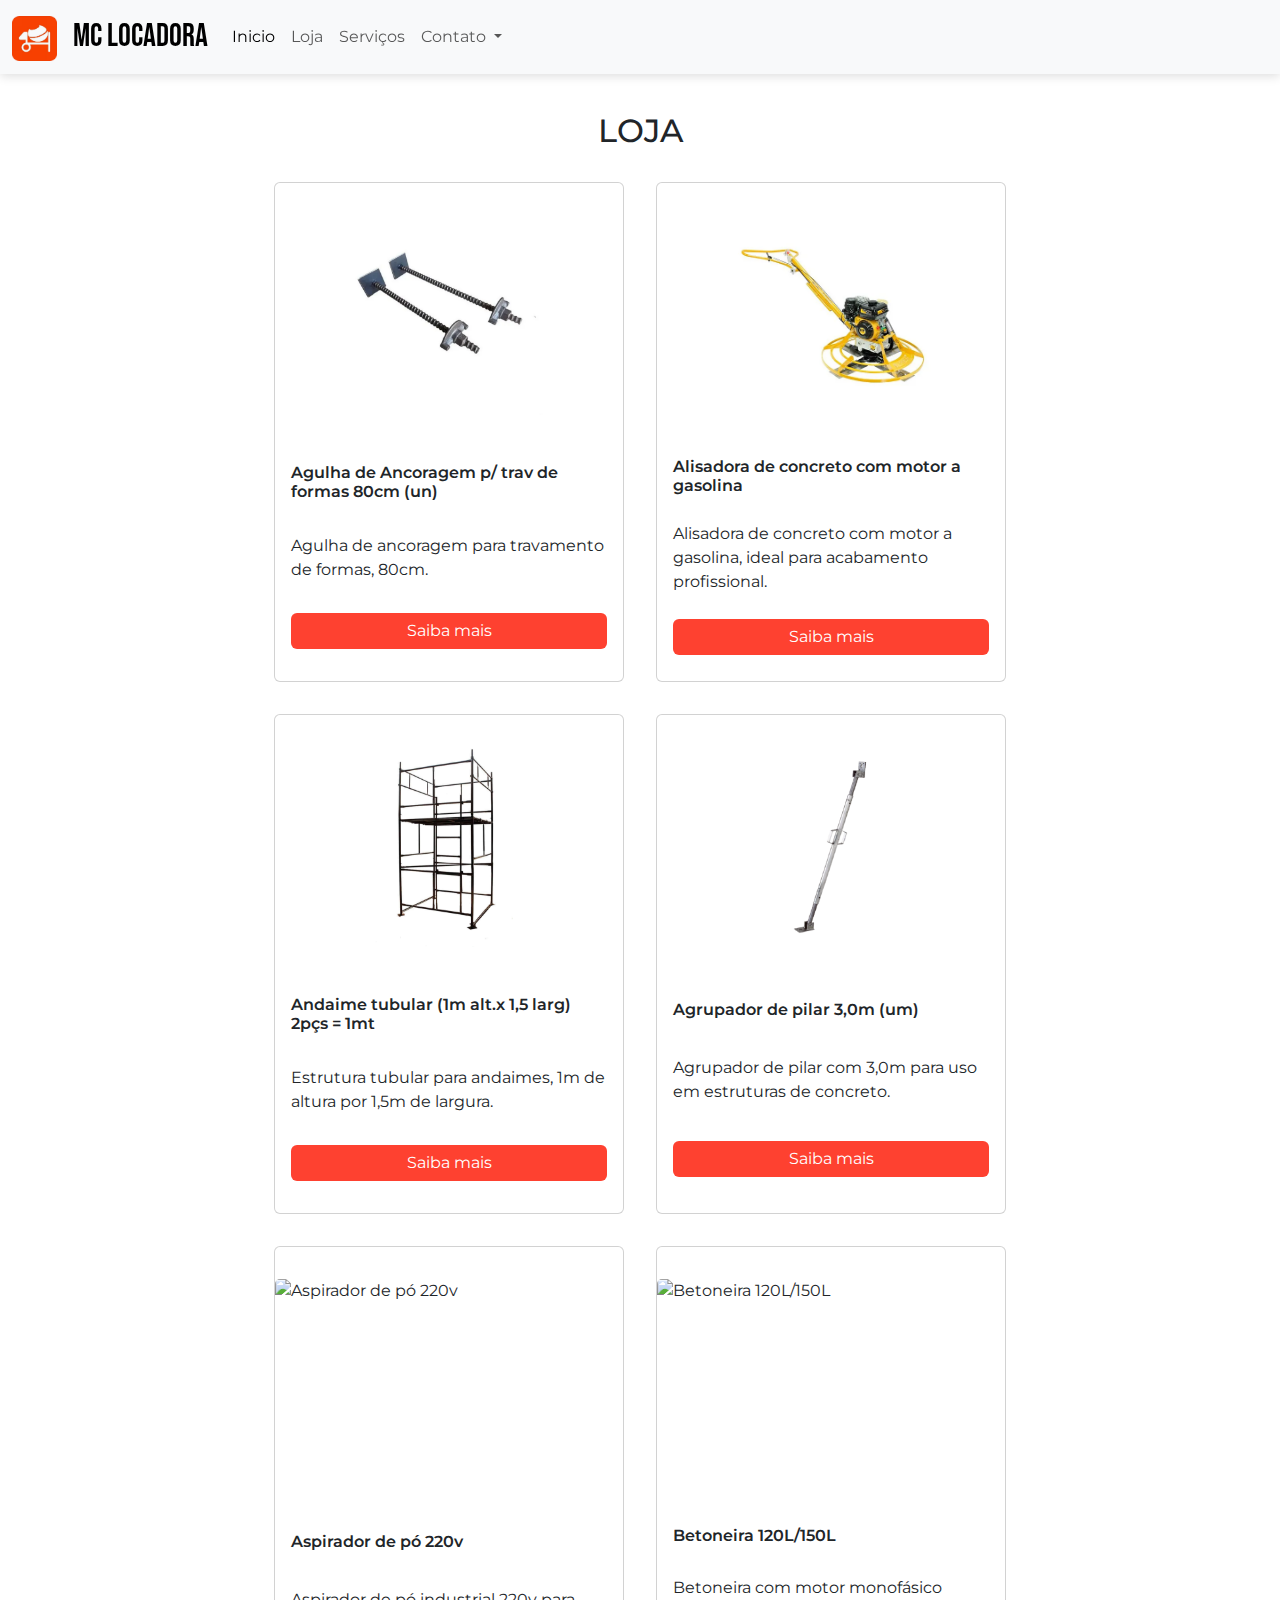
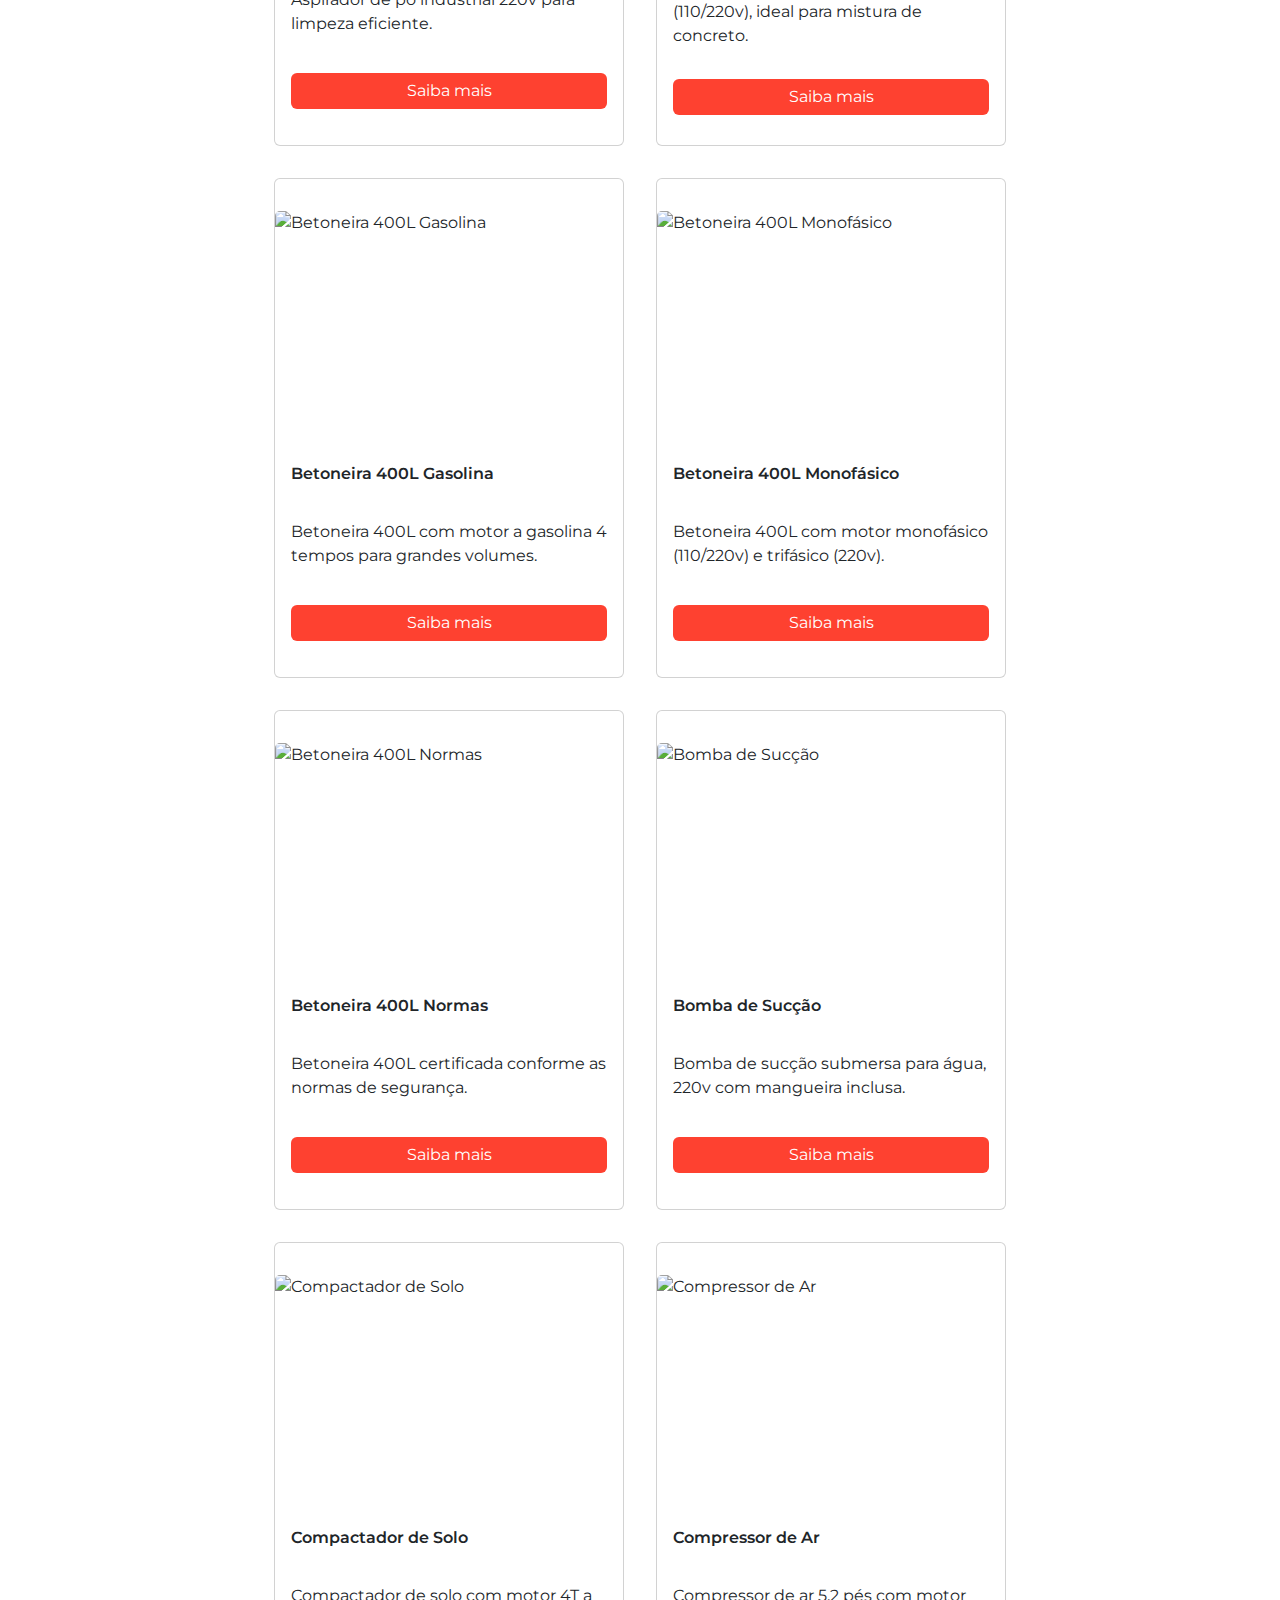
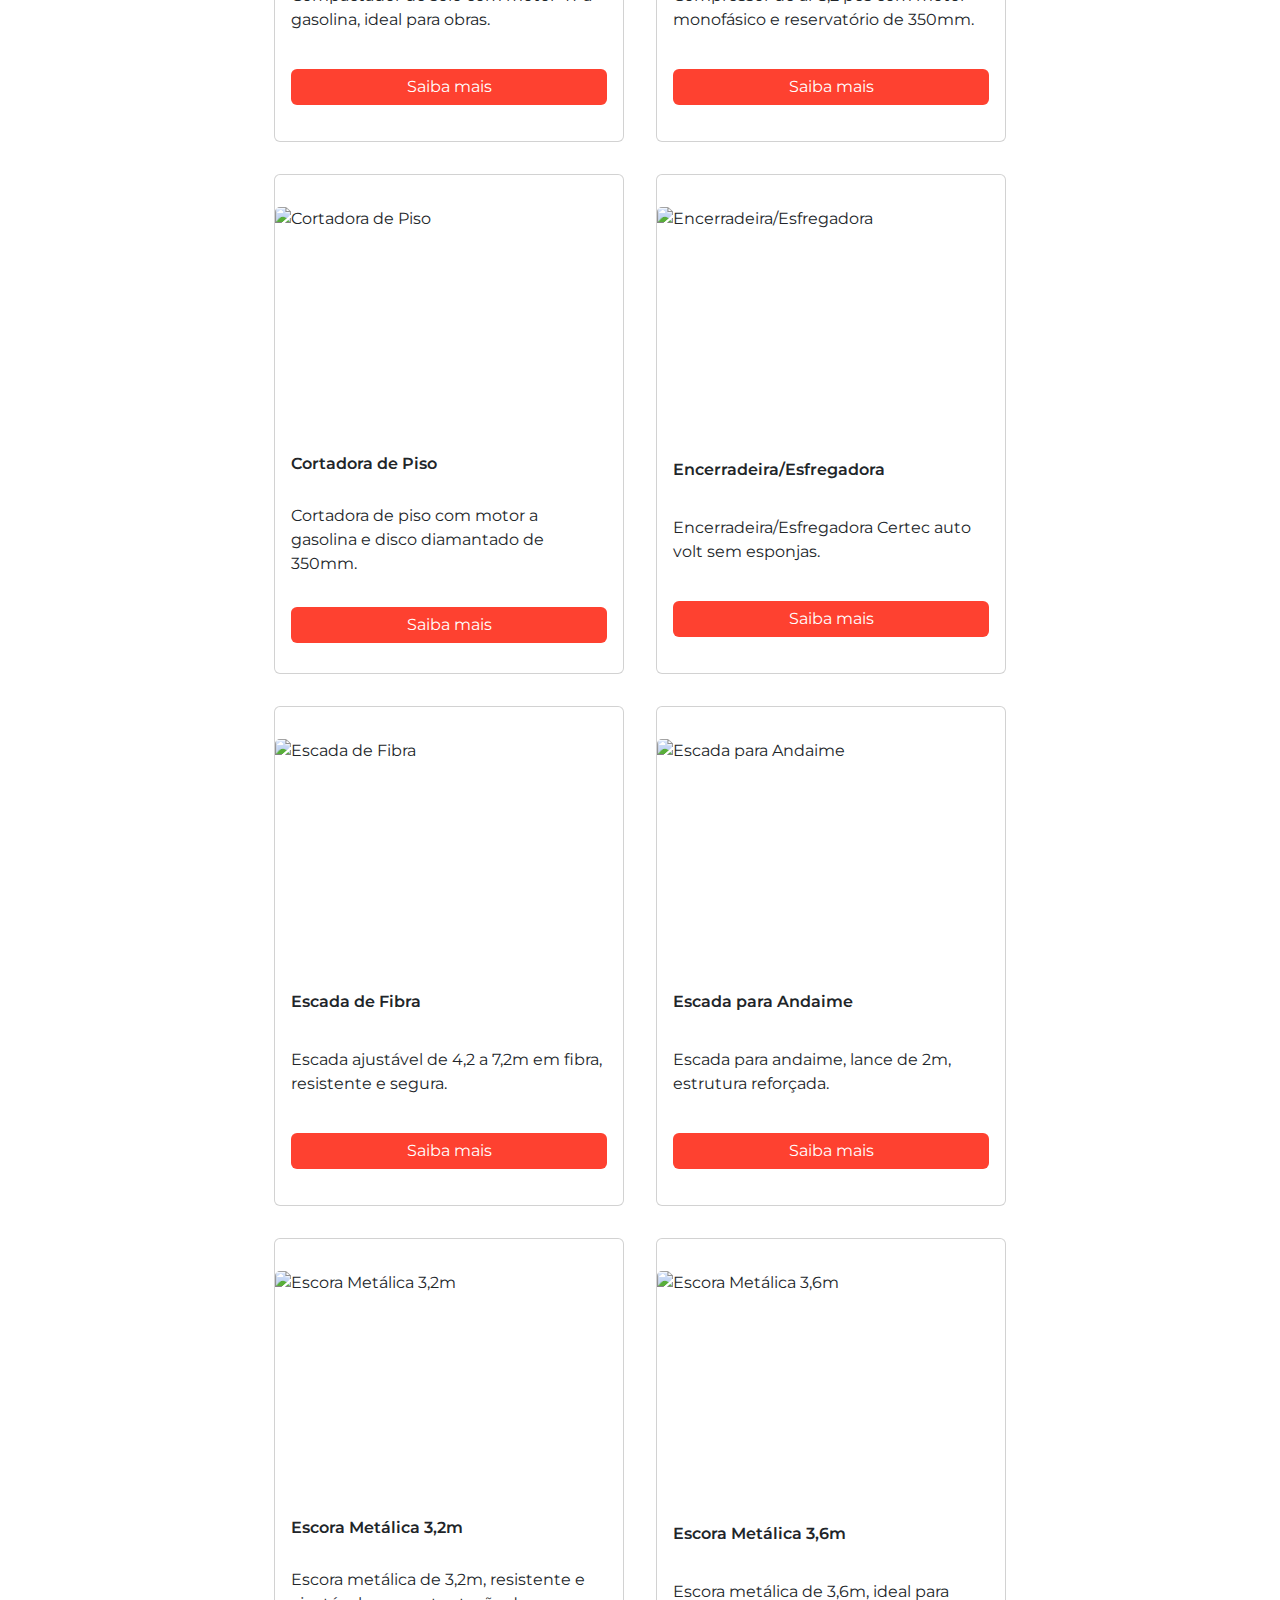
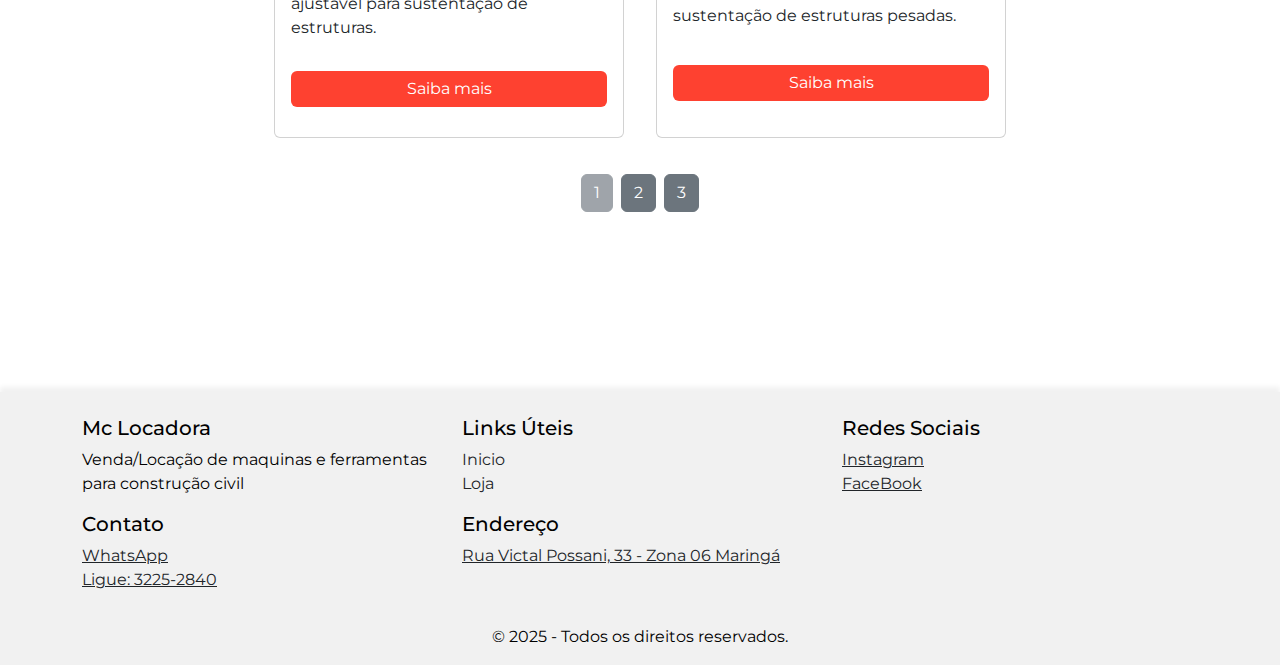
==== loja.html @ 2e3301b7 "update: minimização do css e js restaurado, seo implementado na loja.html e redimencionamento dos ca" ====
<!DOCTYPE html>
<html lang="pt-br">

<head>
    <meta charset="UTF-8">
    <meta name="viewport" content="width=device-width, initial-scale=1.0">
    
    <!-- SEO -->
    <meta name="description"
        content="McLocadora - Venda e locação de máquinas e ferramentas para construção civil. Alugue equipamentos com segurança e qualidade.">
    <meta name="keywords"
        content="locação de máquinas, aluguel de ferramentas, equipamentos para construção, McLocadora, venda de máquinas">
    <meta name="author" content="Henrique Ferreira Polizer https://github.com/rickkruiv">
    <meta name="robots" content="index, follow">

    <meta property="og:title" content="McLocadora - Aluguel e Venda de Máquinas para Construção">
    <meta property="og:description"
        content="Alugue e compre equipamentos para construção civil com a McLocadora. Qualidade e segurança para sua obra!">
    <meta property="og:image" content="assets/logo3.png">
    <meta property="og:url" content="https://rickkruiv.github.io/McLocadora/">
    <meta property="og:type" content="business">

    <link href="https://cdn.jsdelivr.net/npm/bootstrap@5.3.3/dist/css/bootstrap.min.css" rel="stylesheet"
        integrity="sha384-QWTKZyjpPEjISv5WaRU9OFeRpok6YctnYmDr5pNlyT2bRjXh0JMhjY6hW+ALEwIH" crossorigin="anonymous">

    <link rel="shortcut icon" href="assets/logo3.png" type="image/x-icon">
    <link rel="stylesheet" href="css/loja.css">
    <link rel="stylesheet" href="css/style.css">
    <title>Mc Locadora - Loja</title>

    <script src="js/loja.js" defer></script>
    <script src="js\script.js" defer></script>

    <script type="application/ld+json">
        {
          "@context": "https://schema.org",
          "@type": "LocalBusiness",
          "name": "McLocadora",
          "address": {
            "@type": "PostalAddress",
            "streetAddress": "Rua Victal Possani, 33",
            "addressLocality": "Maringa",
            "addressRegion": "PR",
            "postalCode": "87015-495",
            "addressCountry": "BR"
          },
          "telephone": "+55 44 99768-7380",
          "url": "https://rickkruiv.github.io/McLocadora/"
        }
        </script>
</head>

<body>

    <!-- Nav -->
    <nav class="navbar navbar-expand-lg bg-body-tertiary">
        <div class="container-fluid">
            <a class="navbar-brand" href="index.html"">
                <img src=" assets/logo3.png" alt="Mc Locadora Logo2" style="width: 45px; mix-blend-mode: multiply;">
                <span>Mc Locadora</span>
            </a>
            <button class="navbar-toggler" type="button" data-bs-toggle="collapse"
                data-bs-target="#navbarSupportedContent" aria-controls="navbarSupportedContent" aria-expanded="false"
                aria-label="Toggle navigation">
                <span class="navbar-toggler-icon"></span>
            </button>
            <div class="collapse navbar-collapse" id="navbarSupportedContent">
                <ul class="navbar-nav me-auto mb-2 mb-lg-0">
                    <li class="nav-item">
                        <a class="nav-link active" aria-current="page" href="index.html">Inicio</a>
                    </li>
                    <li class="nav-item">
                        <a class="nav-link" href="loja.html">Loja</a>
                    </li>
                    <li class="nav-item">
                        <a class="nav-link" href="loja.html">Serviços</a>
                    </li>
                    <li class="nav-item dropdown">
                        <a class="nav-link dropdown-toggle" href="#" role="button" data-bs-toggle="dropdown"
                            aria-expanded="false">
                            Contato
                        </a>
                        <ul class="dropdown-menu">
                            <li><a class="dropdown-item" href="https://www.instagram.com/mclocadoradeferramentas/"
                                    target="_blank">Instagram</a></li>
                            <li><a class="dropdown-item" href="https://www.facebook.com/mclocadoramaringa/?locale=pt_BR"
                                    target="_blank">FaceBook</a></li>
                            <li>
                                <hr class="dropdown-divider">
                            </li>
                            <li><a class="dropdown-item"
                                    href="https://wa.me/5544997687380?text=Olá,%20quero%20saber%20mais!"
                                    target="_blank">WhatsApp</a></li>
                        </ul>
                    </li>
                </ul>
            </div>
        </div>
    </nav>

    <!-- Descomentar caso queira adicionar promoções ao banner -->
    <!-- Carrousel 
    <div id="carouselExample" class="carousel slide" data-bs-ride="carousel">
        <div class="carousel-inner">
            <div class="carousel-item active">
                <img src="assets/Black & White Modern Minimalist Data Analyst LinkedIn Banner(1).png"
                    class="d-block w-100 img-lazy" alt="Bitoneira">
            </div>
            <div class="carousel-item">
                <img src="assets/Black & White Modern Minimalist Data Analyst LinkedIn Banner(2).png"
                    class="d-block w-100 img-lazy" alt="Ferramenta">
            </div>
        </div>
        <button class="carousel-control-prev" type="button" data-bs-target="#carouselExample" data-bs-slide="prev">
            <span class="carousel-control-prev-icon" aria-hidden="true"></span>
            <span class="visually-hidden">Anterior</span>
        </button>
        <button class="carousel-control-next" type="button" data-bs-target="#carouselExample" data-bs-slide="next">
            <span class="carousel-control-next-icon" aria-hidden="true"></span>
            <span class="visually-hidden">Próximo</span>
        </button>
    </div> -->

    <!-- Loja -->
    <div class="container">

        <div class="produtos container mt-4">
            <h2>Loja</h2>
            <div class="cards-products"></div>

            <div class="pagination-container">
                <nav aria-label="Page navigation">
                    <ul class="pagination justify-content-center" id="pagination"></ul>
                </nav>
            </div>
        </div>

    </div>

    <!-- Footer -->
    <footer class="pt-4 w-100"
        style="background-color: #f1f1f1 !important; box-shadow: 0px -5px 5px #f1f1f1; color: black;">
        <div class="container text-start">
            <div class="row">
                <div class="col-md-4">
                    <h5>Mc Locadora</h5>
                    <p">Venda/Locação de maquinas e ferramentas para construção civil</p>
                </div>
                <div class="col-md-4">
                    <h5>Links Úteis</h5>
                    <ul class="list-unstyled">
                        <li><a href="#sobre" class="text-dark text-decoration-none">Inicio</a></li>
                        <li><a href="#termos" class="text-dark text-decoration-none">Loja</a></li>
                    </ul>
                </div>
                <div class="col-md-4">
                    <h5>Redes Sociais</h5>
                    <a href="https://www.instagram.com/mclocadoradeferramentas/" target="_blank"
                        class="text-dark me-3"><i class="bi bi-instagram"></i> Instagram</a><br>
                    <a href="https://www.facebook.com/mclocadoramaringa/?locale=pt_BR" target="_blank"
                        class="text-dark me-3"><i class="bi bi-facebook"></i> FaceBook</a><br>
                </div>
                <div class="col-md-4">
                    <h5>Contato</h5>

                    <a href="https://wa.me/5544997687380?text=Olá,%20quero%20saber%20mais!" target="_blank"
                        class="text-dark me-3"><i class="bi bi-whatsapp"></i>WhatsApp</a><br>
                    <a href="tel:32252840" class="text-dark me-3" target="_blank">Ligue: 3225-2840</a>
                </div>
                <div class="col-md-4">
                    <h5>Endereço</h5>
                    <a href="https://maps.app.goo.gl/rWehAFY7yCqEkwCj6" class="text-dark me-3" target="_blank">Rua
                        Victal Possani, 33 -
                        Zona 06 Maringá</a>
                </div>
            </div>
            <hr class="mt-4 mb-2 border-dark">
            <div class="text-center pb-3">
                &copy; 2025 - Todos os direitos reservados.
            </div>
        </div>
    </footer>
    <!------------------------------------------------------------------------------------------------->

    <!-- Scripts -->
    <script src="https://cdn.jsdelivr.net/npm/bootstrap@5.3.3/dist/js/bootstrap.bundle.min.js"
        integrity="sha384-YvpcrYf0tY3lHB60NNkmXc5s9fDVZLESaAA55NDzOxhy9GkcIdslK1eN7N6jIeHz"
        crossorigin="anonymous"></script>

</body>

</html>
---- css/loja.css ----
.produtos {
    & .cards-products {
        display: flex;
        max-width: 1115px;
        align-items: center;
        justify-content: start;
        flex-wrap: wrap;
        gap: 2rem
    }

    & .card {
        cursor: pointer;
        width: 350px;
        height: 500px;
        padding-top: 2rem;

        & img {
            user-select: none;
            width: 100%;
            height: 200px;
            object-fit: contain
        }

        & .card-body {
            display: flex;
            flex-grow: 1;
            justify-content: space-evenly;
            flex-direction: column;

            & .card-title {
                font-weight: 600;
                font-size: 1rem;
                margin: 1rem 0
            }

            & p,
            h5 {
                text-align: start
            }

            & .btn {
                background-color: #fe4130;
                border: #fe4130;
                transition: .2s
            }

            & .btn:hover {
                filter: brightness(.9)
            }
        }
    }

    & .pagination-container {
        margin-top: 2rem
    }
}

@media (max-width:1400px) {
    .produtos {
        & .cards-products {
            justify-content: center !important
        }

        & .card {
            flex-grow: 1 1 !important
        }
    }
}

@media (max-width:600px) {
    .container {
        margin-top: 1rem !important
    }

    .produtos {
        & .cards-products {
            gap: 1rem
        }

        & .card {
            width: 300px;
            flex-grow: 1 !important
        }
    }
}
---- css/style.css ----
@import url(https://fonts.googleapis.com/css2?family=Bebas+Neue&family=Montserrat:ital,wght@0,100..900;1,100..900&display=swap);

* {
    box-sizing: border-box;
    margin: 0;
    padding: 0
}

body {
    font-family: "Montserrat", sans-serif
}

.navbar {
    width: 100%;
    position: fixed;
    top: 0;
    z-index: 2;
    box-shadow: 0px 2px 10px #dddddd;

    & .navbar-brand {
        display: flex;
        align-items: flex-end;
        gap: 1rem;

        & span {
            font-family: "Bebas Neue", sans-serif;
            font-size: 2rem
        }
    }
}

.carousel {
    margin-top: 4.5rem
}

.container {
    display: flex;
    align-items: center;
    justify-content: center;
    flex-direction: column;
    margin-top: 5.5rem;
    margin-bottom: 5rem;

    & h2 {
        text-transform: uppercase;
        font-size: 2rem;
        margin-bottom: 2rem
    }
}

footer .container {
    margin: 0 auto !important
}

@media (max-width:600px) {
    .container {
        margin: 1.5rem 0
    }
}
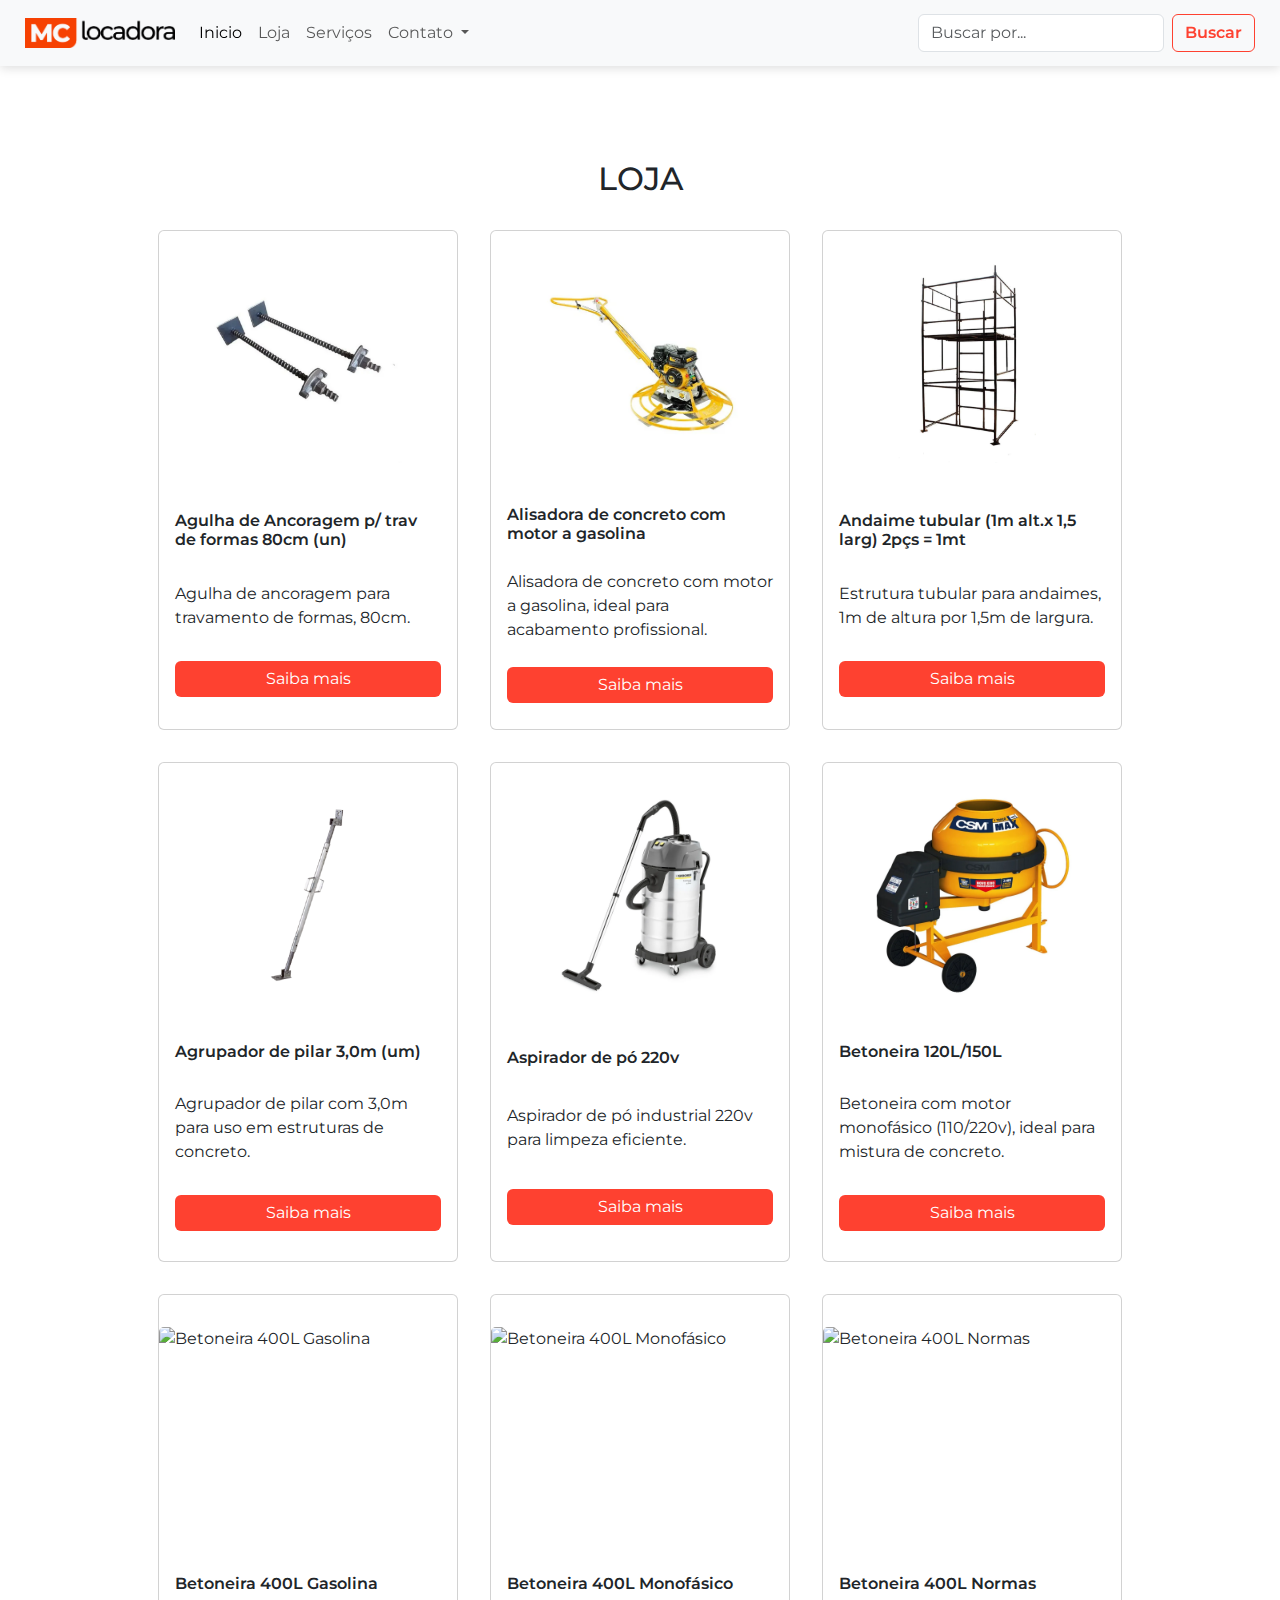
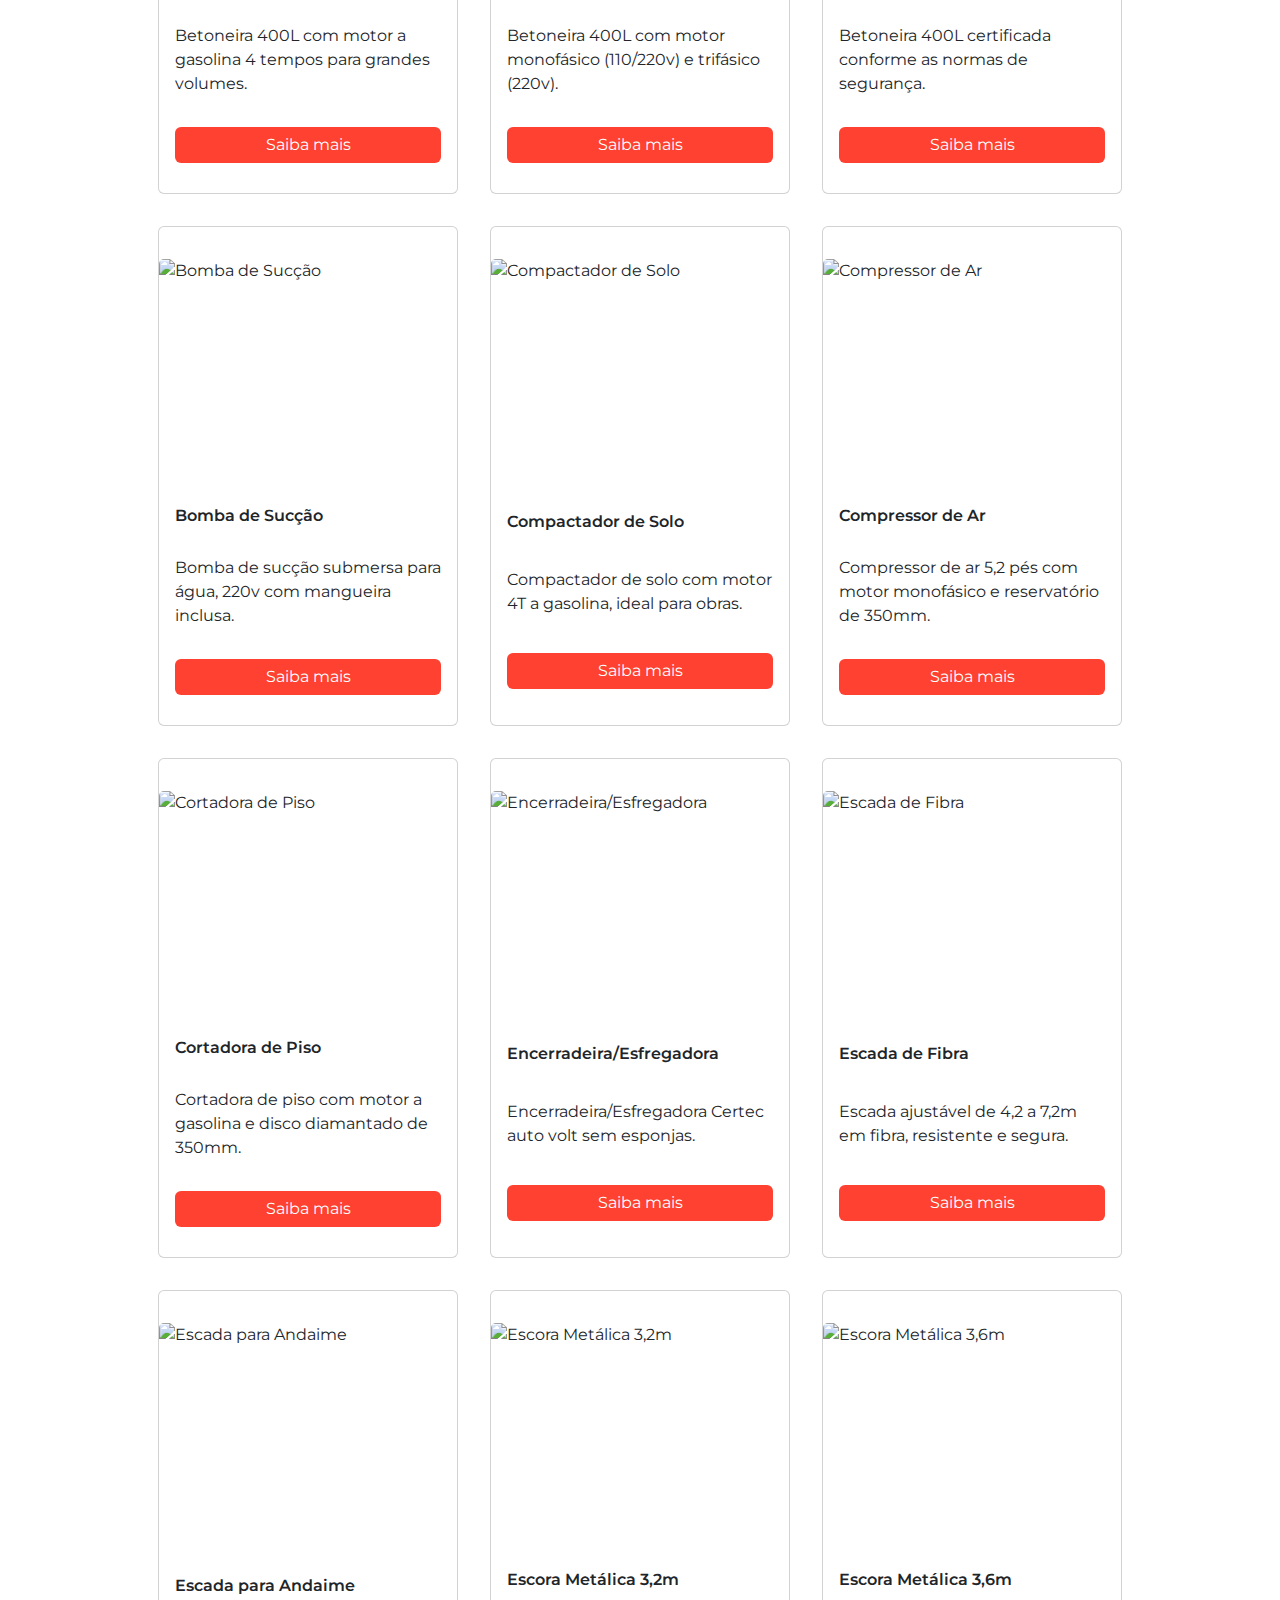
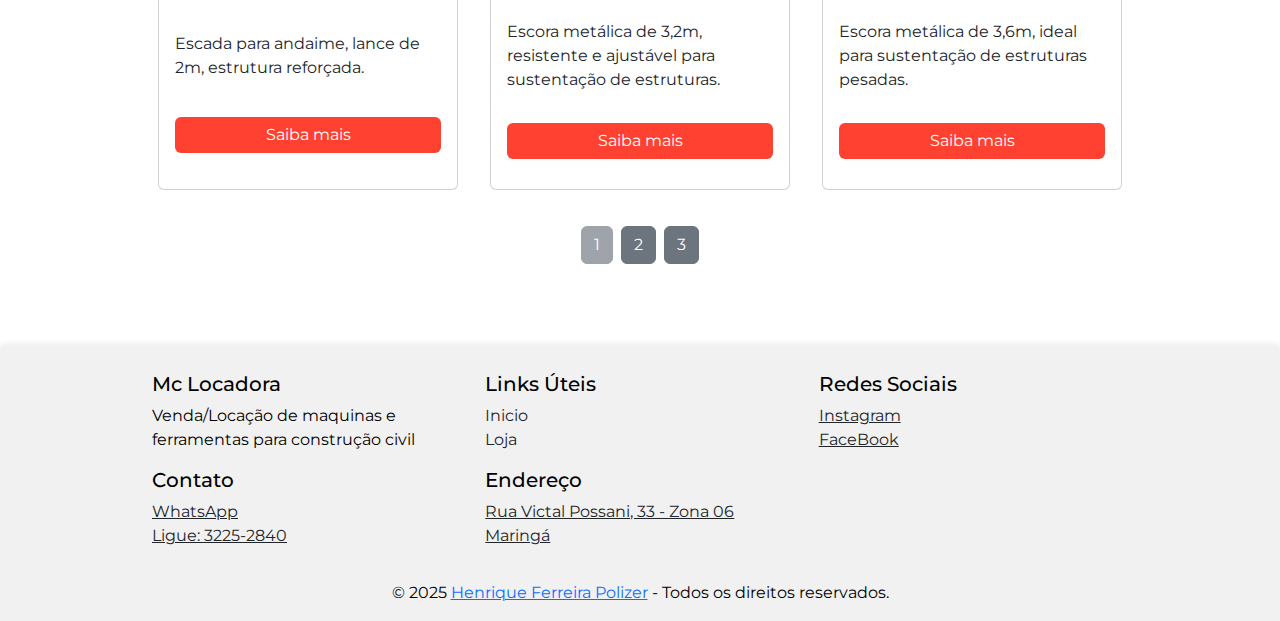
==== commit 88cbc2eb: "Update: index.html and loja.html. Feat: services.html and services.js" ====
--- a/loja.html
+++ b/loja.html
@@ -4,50 +4,50 @@
 <head>
     <meta charset="UTF-8">
     <meta name="viewport" content="width=device-width, initial-scale=1.0">
-    
+    <title>Mc Locadora - Loja</title>
+
     <!-- SEO -->
-    <meta name="description"
-        content="McLocadora - Venda e locação de máquinas e ferramentas para construção civil. Alugue equipamentos com segurança e qualidade.">
+    <meta name="description" content="McLocadora - Venda e locação de máquinas e ferramentas para construção civil.">
     <meta name="keywords"
-        content="locação de máquinas, aluguel de ferramentas, equipamentos para construção, McLocadora, venda de máquinas">
-    <meta name="author" content="Henrique Ferreira Polizer https://github.com/rickkruiv">
+        content="locação de máquinas, aluguel de ferramentas, equipamentos para construção, McLocadora">
+    <meta name="author" content="Henrique Ferreira Polizer">
     <meta name="robots" content="index, follow">
 
+    <!-- Open Graph -->
     <meta property="og:title" content="McLocadora - Aluguel e Venda de Máquinas para Construção">
-    <meta property="og:description"
-        content="Alugue e compre equipamentos para construção civil com a McLocadora. Qualidade e segurança para sua obra!">
+    <meta property="og:description" content="Alugue e compre equipamentos para construção civil com a McLocadora.">
     <meta property="og:image" content="assets/logo3.png">
     <meta property="og:url" content="https://rickkruiv.github.io/McLocadora/">
     <meta property="og:type" content="business">
 
-    <link href="https://cdn.jsdelivr.net/npm/bootstrap@5.3.3/dist/css/bootstrap.min.css" rel="stylesheet"
-        integrity="sha384-QWTKZyjpPEjISv5WaRU9OFeRpok6YctnYmDr5pNlyT2bRjXh0JMhjY6hW+ALEwIH" crossorigin="anonymous">
-
+    <!-- Estilos -->
     <link rel="shortcut icon" href="assets/logo3.png" type="image/x-icon">
+    <link href="https://cdn.jsdelivr.net/npm/bootstrap@5.3.3/dist/css/bootstrap.min.css" rel="stylesheet">
+    <link rel="stylesheet" href="css/style.css">
     <link rel="stylesheet" href="css/loja.css">
-    <link rel="stylesheet" href="css/style.css">
-    <title>Mc Locadora - Loja</title>
-
+
+    <!-- Scripts -->
     <script src="js/loja.js" defer></script>
-    <script src="js\script.js" defer></script>
-
+    <script src="js/script.js" defer></script>
+
+    <!-- Schema JSON-LD -->
     <script type="application/ld+json">
         {
-          "@context": "https://schema.org",
-          "@type": "LocalBusiness",
-          "name": "McLocadora",
-          "address": {
-            "@type": "PostalAddress",
-            "streetAddress": "Rua Victal Possani, 33",
-            "addressLocality": "Maringa",
-            "addressRegion": "PR",
-            "postalCode": "87015-495",
-            "addressCountry": "BR"
-          },
-          "telephone": "+55 44 99768-7380",
-          "url": "https://rickkruiv.github.io/McLocadora/"
+            "@context": "https://schema.org",
+            "@type": "LocalBusiness",
+            "name": "McLocadora",
+            "address": {
+                "@type": "PostalAddress",
+                "streetAddress": "Rua Victal Possani, 33",
+                "addressLocality": "Maringá",
+                "addressRegion": "PR",
+                "postalCode": "87015-495",
+                "addressCountry": "BR"
+            },
+            "telephone": "+55 44 99768-7380",
+            "url": "https://rickkruiv.github.io/McLocadora/"
         }
-        </script>
+    </script>
 </head>
 
 <body>
@@ -56,8 +56,8 @@
     <nav class="navbar navbar-expand-lg bg-body-tertiary">
         <div class="container-fluid">
             <a class="navbar-brand" href="index.html"">
-                <img src=" assets/logo3.png" alt="Mc Locadora Logo2" style="width: 45px; mix-blend-mode: multiply;">
-                <span>Mc Locadora</span>
+                <img src=" assets/LOGO H 08.png" alt="Mc Locadora Logo2"
+                style="width: 45px; mix-blend-mode: multiply;">
             </a>
             <button class="navbar-toggler" type="button" data-bs-toggle="collapse"
                 data-bs-target="#navbarSupportedContent" aria-controls="navbarSupportedContent" aria-expanded="false"
@@ -73,7 +73,7 @@
                         <a class="nav-link" href="loja.html">Loja</a>
                     </li>
                     <li class="nav-item">
-                        <a class="nav-link" href="loja.html">Serviços</a>
+                        <a class="nav-link" href="services.html">Serviços</a>
                     </li>
                     <li class="nav-item dropdown">
                         <a class="nav-link dropdown-toggle" href="#" role="button" data-bs-toggle="dropdown"
@@ -94,6 +94,13 @@
                         </ul>
                     </li>
                 </ul>
+
+                <form class="d-flex" role="search">
+                    <input type="text" class="form-control me-2" id="search-input" placeholder="Buscar por..."
+                        aria-label="Search">
+
+                    <button class="btn btn-outline-success" id="search-btn" type="submit">Buscar</button>
+                </form>
             </div>
         </div>
     </nav>
@@ -121,21 +128,24 @@
         </button>
     </div> -->
 
-    <!-- Loja -->
-    <div class="container">
-
-        <div class="produtos container mt-4">
+    <section>
+
+        <!-- Loja -->
+        <div class="container">
+
             <h2>Loja</h2>
-            <div class="cards-products"></div>
-
-            <div class="pagination-container">
-                <nav aria-label="Page navigation">
-                    <ul class="pagination justify-content-center" id="pagination"></ul>
-                </nav>
-            </div>
-        </div>
-
-    </div>
+            <div class="produtos mt-4">
+                <div class="cards-products"></div>
+
+                <div class="pagination-container">
+                    <nav aria-label="Page navigation">
+                        <ul class="pagination justify-content-center" id="pagination"></ul>
+                    </nav>
+                </div>
+            </div>
+
+        </div>
+    </section>
 
     <!-- Footer -->
     <footer class="pt-4 w-100"
@@ -144,7 +154,7 @@
             <div class="row">
                 <div class="col-md-4">
                     <h5>Mc Locadora</h5>
-                    <p">Venda/Locação de maquinas e ferramentas para construção civil</p>
+                    <p>Venda/Locação de maquinas e ferramentas para construção civil</p>
                 </div>
                 <div class="col-md-4">
                     <h5>Links Úteis</h5>
@@ -176,7 +186,8 @@
             </div>
             <hr class="mt-4 mb-2 border-dark">
             <div class="text-center pb-3">
-                &copy; 2025 - Todos os direitos reservados.
+                &copy; 2025 <a href="https://www.linkedin.com/in/hfpolizer/">Henrique Ferreira Polizer</a> - Todos os
+                direitos reservados.
             </div>
         </div>
     </footer>
--- a/css/style.css
+++ b/css/style.css
@@ -7,7 +7,12 @@
 }
 
 body {
-    font-family: "Montserrat", sans-serif
+    font-family: "Montserrat", sans-serif;
+    margin-top: 4rem;
+}
+
+section {
+    margin-top: 10rem;
 }
 
 .navbar {
@@ -16,16 +21,32 @@
     top: 0;
     z-index: 2;
     box-shadow: 0px 2px 10px #dddddd;
+    padding: 1%;
 
     & .navbar-brand {
         display: flex;
         align-items: flex-end;
         gap: 1rem;
 
+        & img {
+            width: 150px !important;
+        }
+
         & span {
             font-family: "Bebas Neue", sans-serif;
             font-size: 2rem
         }
+    }
+
+    .btn {
+        color: #fe4130;
+        border: 1px solid #fe4130;
+        font-weight: 600;
+    }
+
+    .btn:hover {
+        background-color: #fe4130;
+        color: #ffffff;
     }
 }
 
@@ -38,22 +59,79 @@
     align-items: center;
     justify-content: center;
     flex-direction: column;
-    margin-top: 5.5rem;
-    margin-bottom: 5rem;
+    margin: 4rem auto;
+    width: 1000px;
 
     & h2 {
         text-transform: uppercase;
         font-size: 2rem;
-        margin-bottom: 2rem
     }
 }
 
-footer .container {
-    margin: 0 auto !important
+.send-message form {
+    width: 100%;
+    max-width: 600px;
+    text-align: start;
+    display: flex;
+    justify-content: space-between;
+    flex-direction: column;
+    padding: 16px;
+    margin: 0 auto;
+
+    & button {
+        background-color: #fe4130 !important;
+        border: #fe4130 !important;
+        transition: .2s;
+        padding: 10px;
+        font-size: 16px;
+        border-radius: 5px
+    }
+
+    & button:hover {
+        filter: brightness(.9) !important
+    }
+}
+
+footer {
+
+    & .container {
+        margin: 0 auto !important
+    }
+
+    & .copyright {
+        font-size: .8rem;
+
+        & a {
+            color: #fe4130;
+            text-decoration: none;
+            font-weight: 600;
+        }
+    }
+}
+
+
+@media (max-width: 1000px) {
+    .container {
+        width: auto;
+    }
 }
 
 @media (max-width:600px) {
-    .container {
-        margin: 1.5rem 0
+
+    section {
+        margin-top: 4rem;
+    }
+
+
+
+    .navbar-brand {
+        position: absolute;
+        top: .5rem;
+        left: 50%;
+        transform: translateX(-50%);
+    }
+
+    body {
+        margin-top: 4rem;
     }
 }--- a/css/loja.css
+++ b/css/loja.css
@@ -1,4 +1,5 @@
 .produtos {
+    
     & .cards-products {
         display: flex;
         max-width: 1115px;
@@ -10,7 +11,7 @@
 
     & .card {
         cursor: pointer;
-        width: 350px;
+        width: 300px;
         height: 500px;
         padding-top: 2rem;
 
@@ -68,10 +69,7 @@
 }
 
 @media (max-width:600px) {
-    .container {
-        margin-top: 1rem !important
-    }
-
+    
     .produtos {
         & .cards-products {
             gap: 1rem
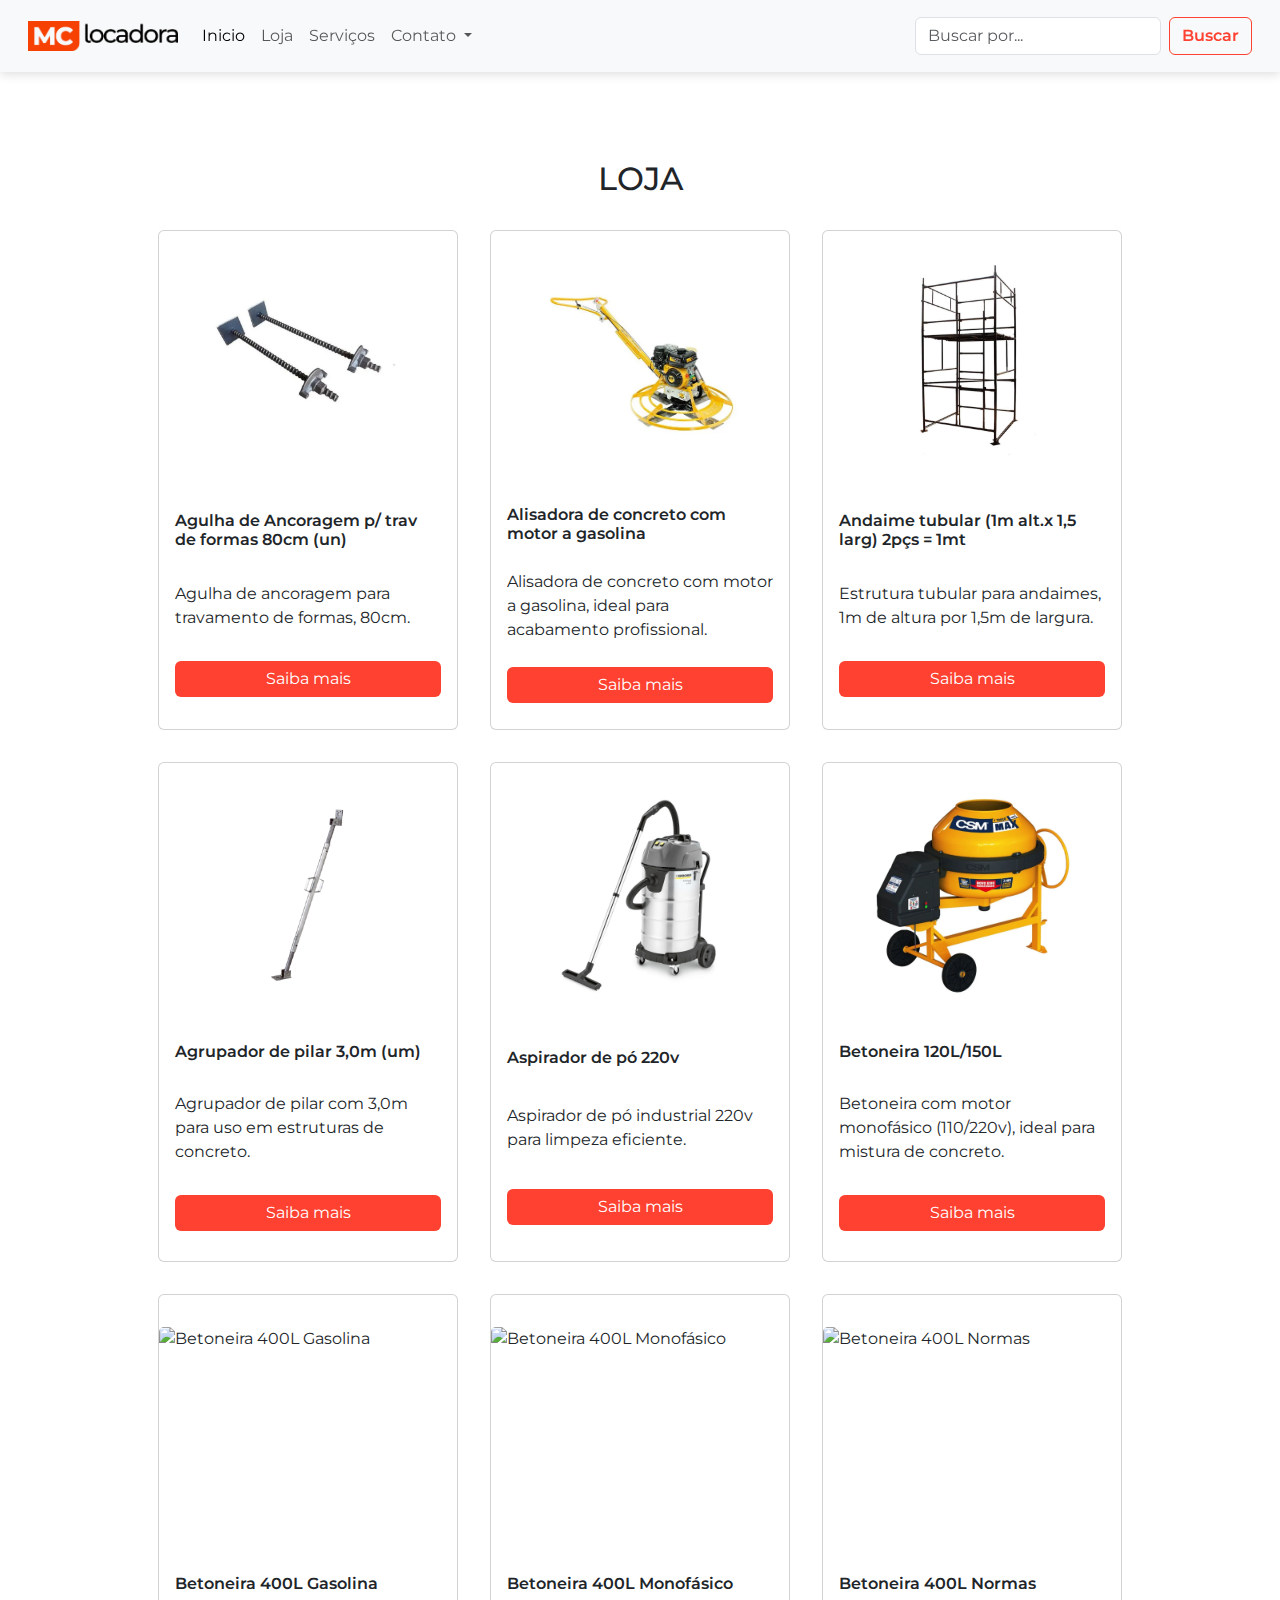
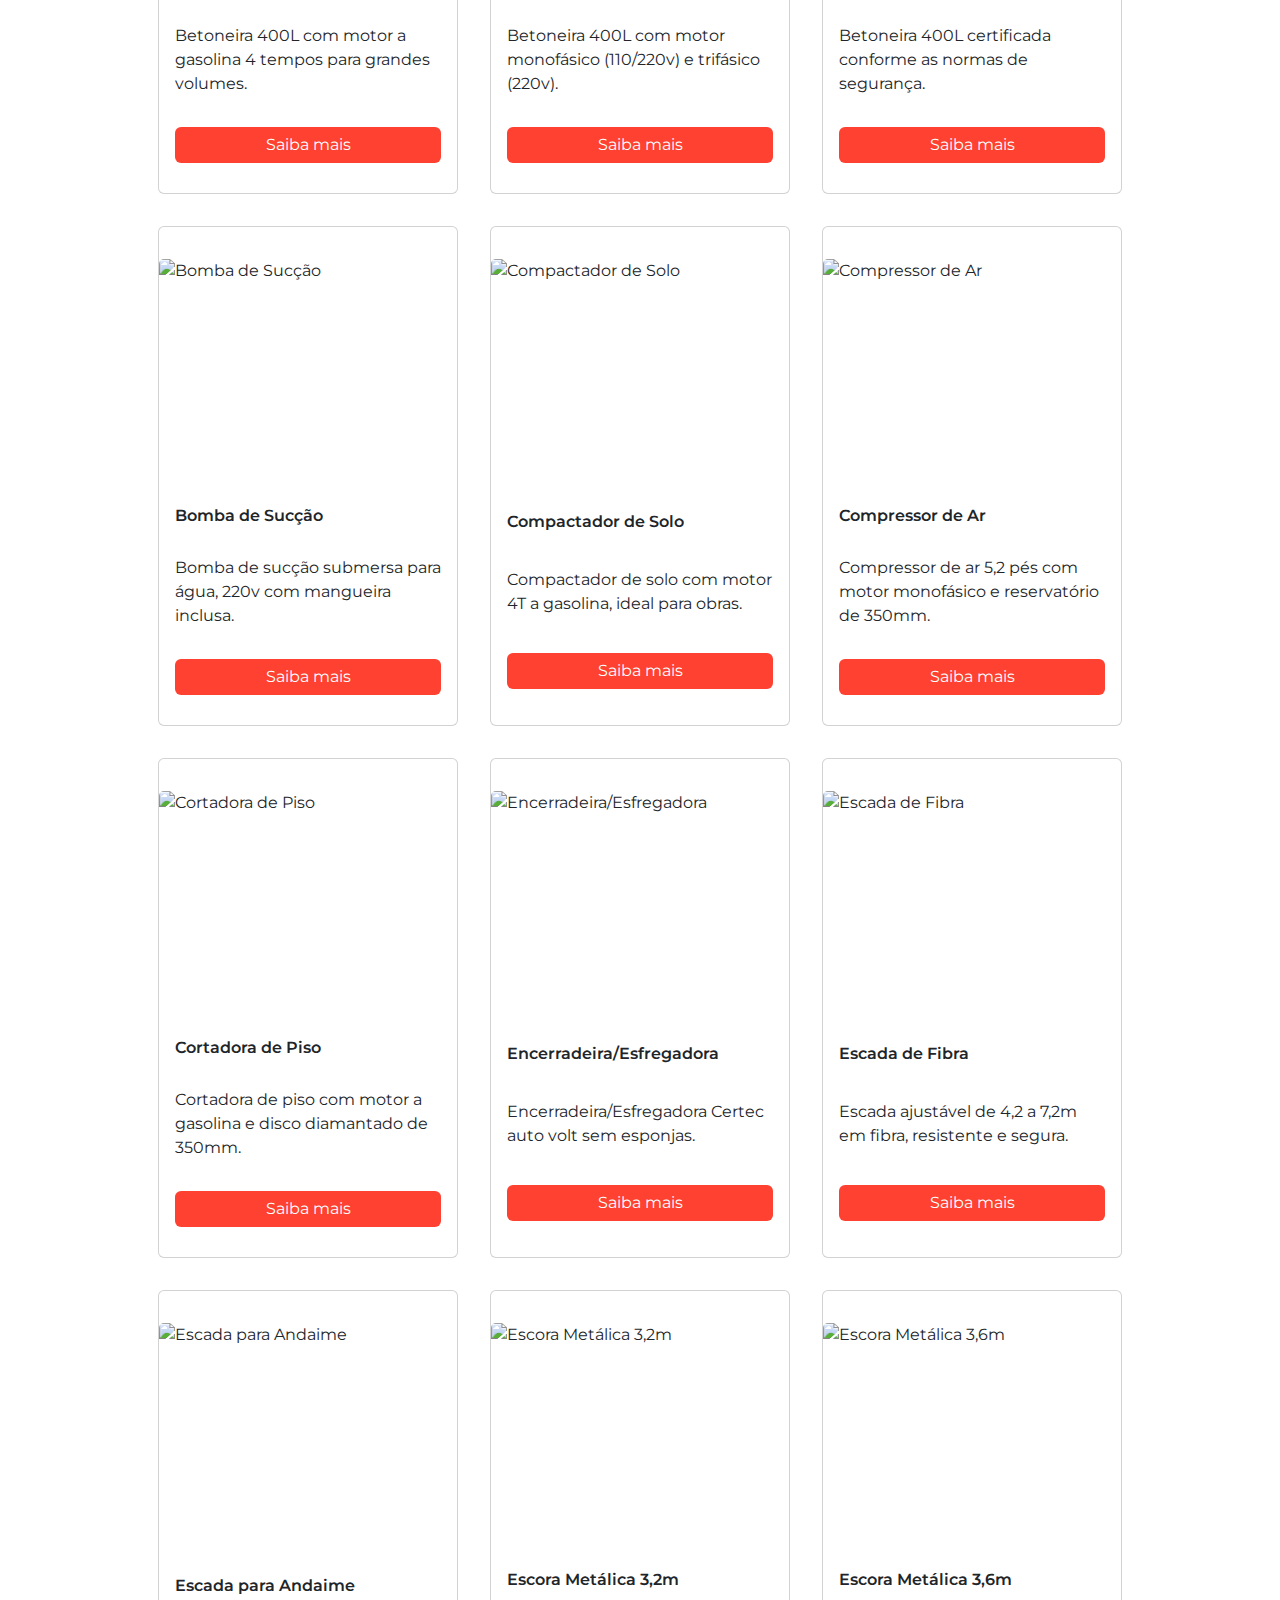
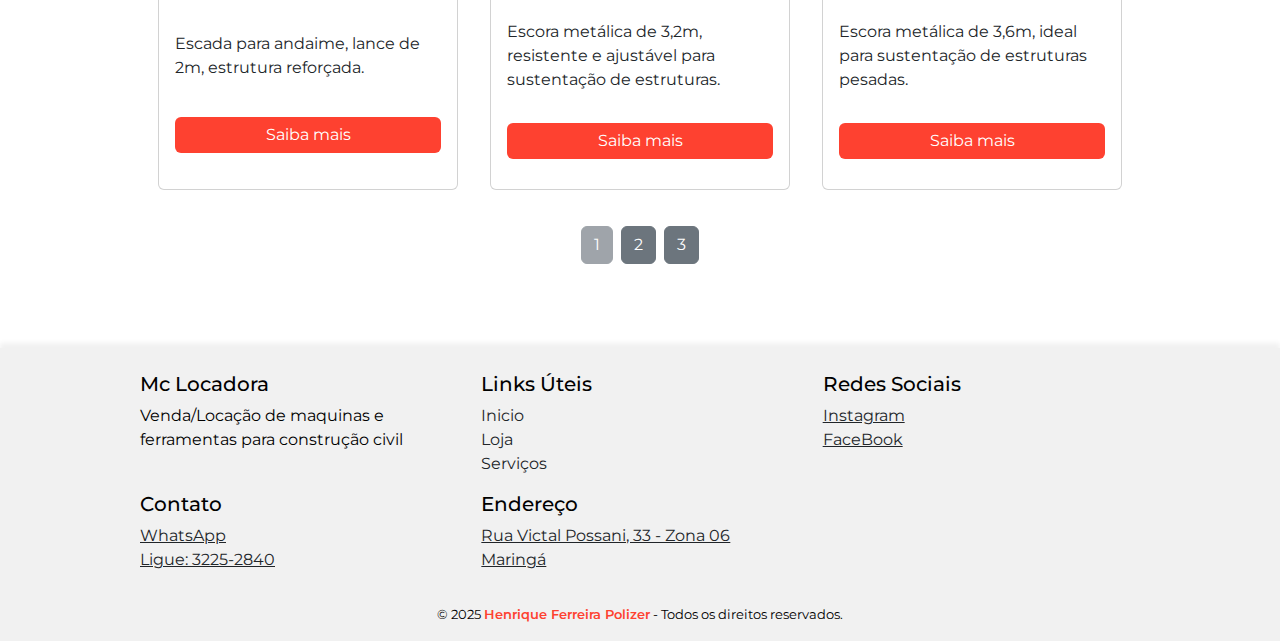
==== commit f2f47c69: "update: atualização no copy e links do footer" ====
--- a/loja.html
+++ b/loja.html
@@ -159,8 +159,9 @@
                 <div class="col-md-4">
                     <h5>Links Úteis</h5>
                     <ul class="list-unstyled">
-                        <li><a href="#sobre" class="text-dark text-decoration-none">Inicio</a></li>
-                        <li><a href="#termos" class="text-dark text-decoration-none">Loja</a></li>
+                        <li><a href="index.html" class="text-dark text-decoration-none">Inicio</a></li>
+                        <li><a href="loja.html" class="text-dark text-decoration-none">Loja</a></li>
+                        <li><a href="services.html" class="text-dark text-decoration-none">Serviços</a></li>
                     </ul>
                 </div>
                 <div class="col-md-4">
@@ -185,9 +186,8 @@
                 </div>
             </div>
             <hr class="mt-4 mb-2 border-dark">
-            <div class="text-center pb-3">
-                &copy; 2025 <a href="https://www.linkedin.com/in/hfpolizer/">Henrique Ferreira Polizer</a> - Todos os
-                direitos reservados.
+            <div class="text-center pb-3 copyright">
+                &copy; 2025 <a href="https://www.linkedin.com/in/hfpolizer/">Henrique Ferreira Polizer</a> - Todos os direitos reservados.
             </div>
         </div>
     </footer>
--- a/css/style.css
+++ b/css/style.css
@@ -21,7 +21,7 @@
     top: 0;
     z-index: 2;
     box-shadow: 0px 2px 10px #dddddd;
-    padding: 1%;
+    padding: 1rem;
 
     & .navbar-brand {
         display: flex;
@@ -95,7 +95,8 @@
 footer {
 
     & .container {
-        margin: 0 auto !important
+        margin: 0 auto !important;
+        padding: 0;
     }
 
     & .copyright {
@@ -119,14 +120,12 @@
 @media (max-width:600px) {
 
     section {
-        margin-top: 4rem;
+        margin-top: 6rem;
     }
-
-
 
     .navbar-brand {
         position: absolute;
-        top: .5rem;
+        top: 1rem;
         left: 50%;
         transform: translateX(-50%);
     }
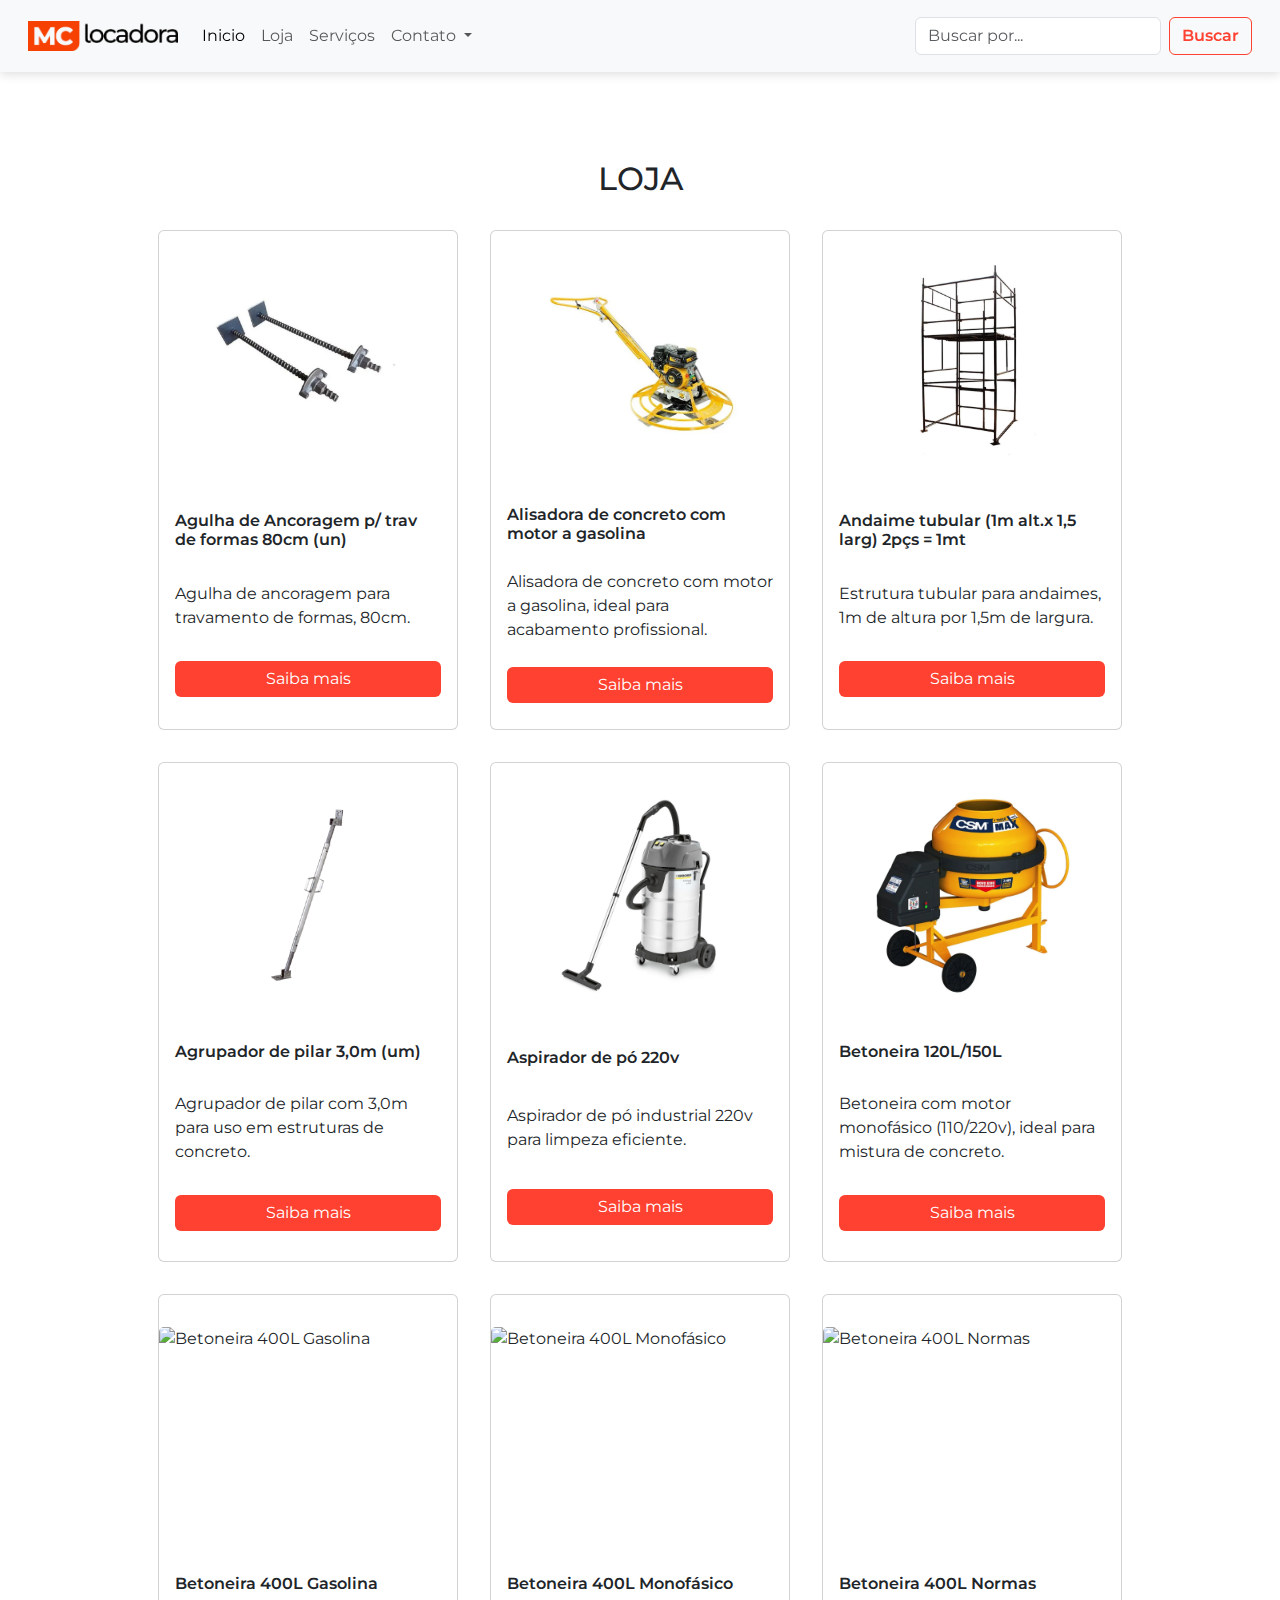
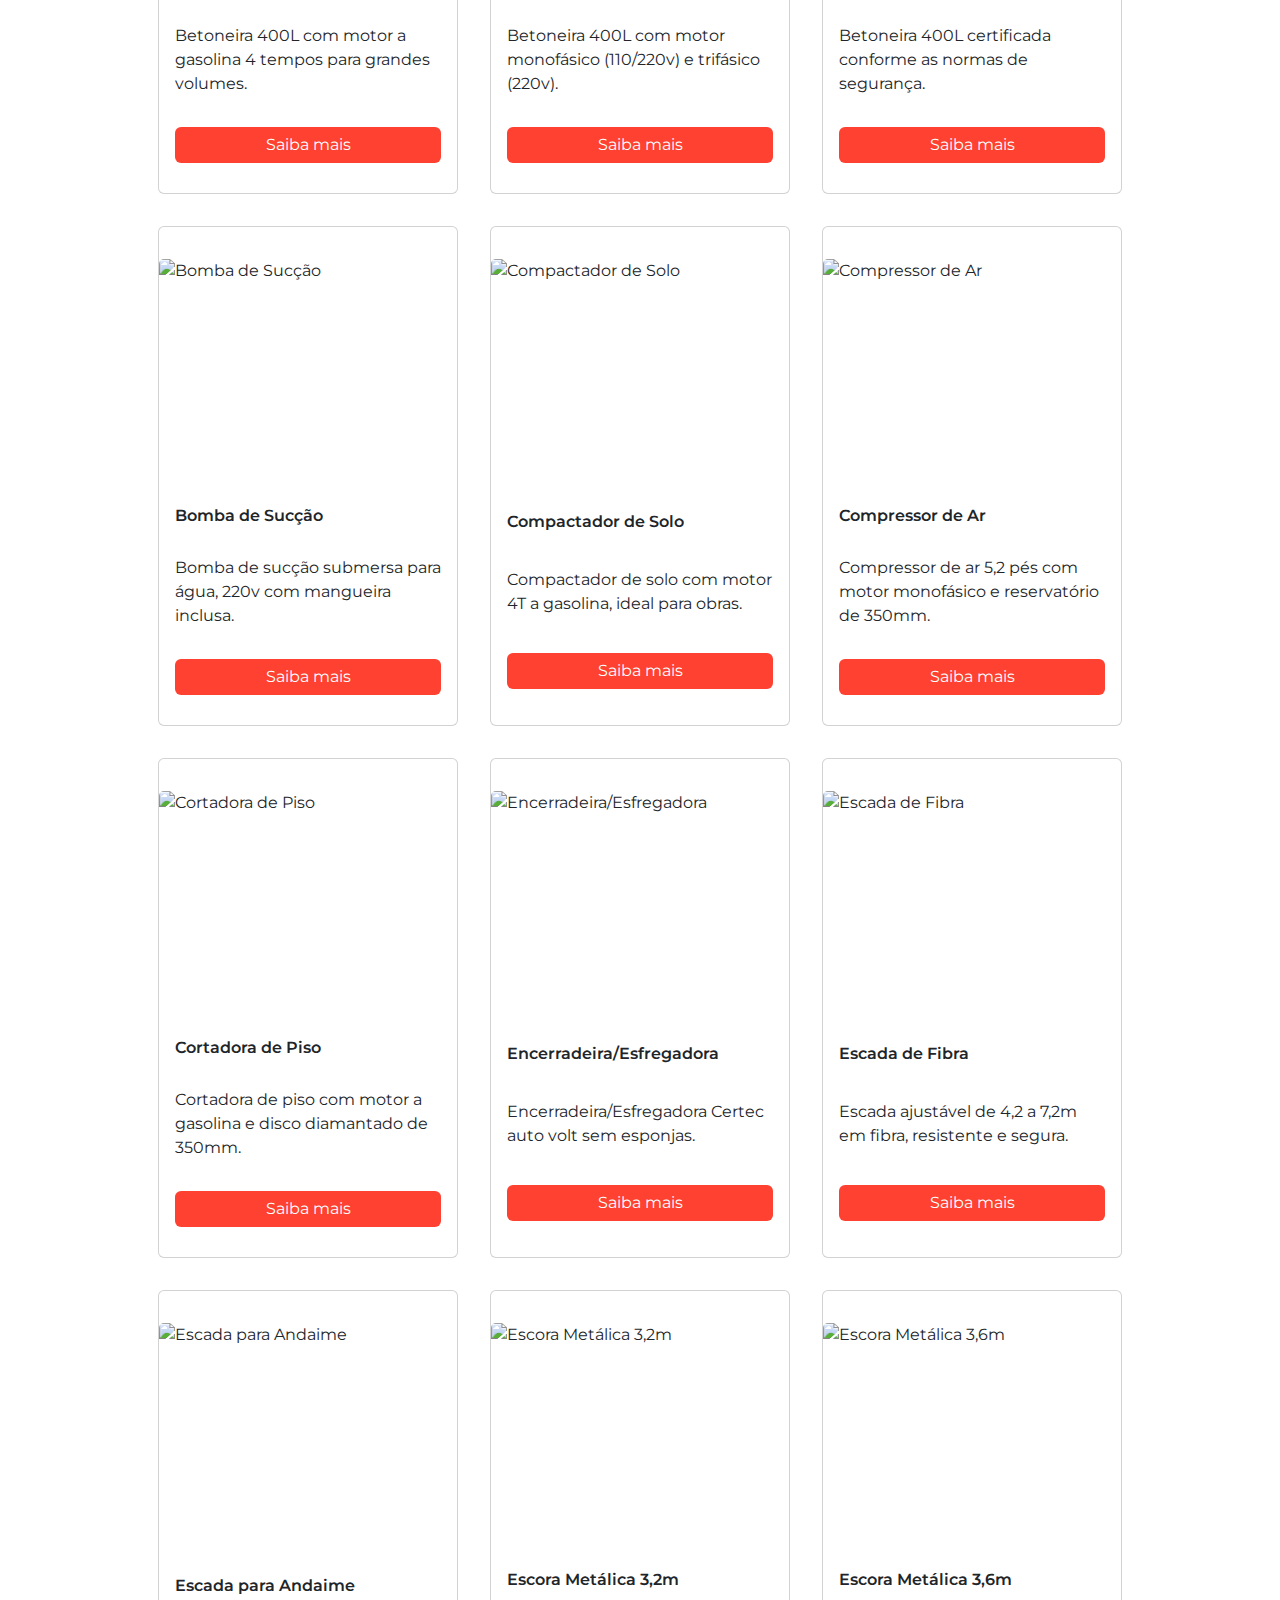
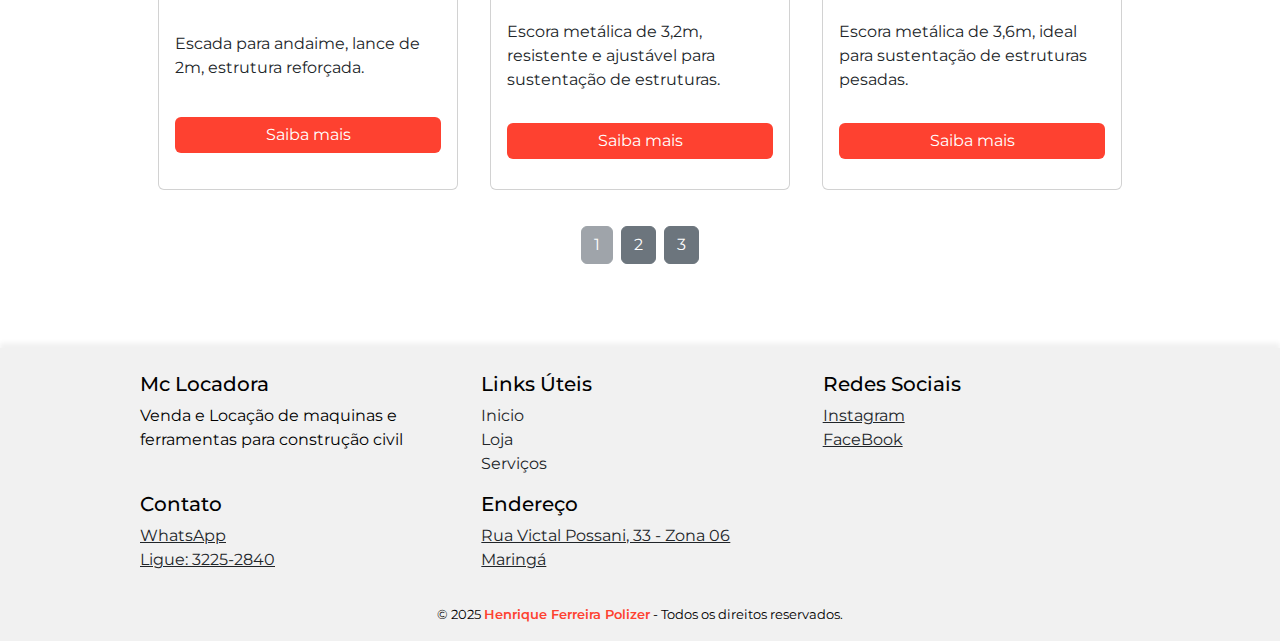
==== commit db79184d: "fear: LICENSE e README.md" ====
--- a/loja.html
+++ b/loja.html
@@ -154,7 +154,7 @@
             <div class="row">
                 <div class="col-md-4">
                     <h5>Mc Locadora</h5>
-                    <p>Venda/Locação de maquinas e ferramentas para construção civil</p>
+                    <p>Venda e Locação de maquinas e ferramentas para construção civil</p>
                 </div>
                 <div class="col-md-4">
                     <h5>Links Úteis</h5>
@@ -187,7 +187,8 @@
             </div>
             <hr class="mt-4 mb-2 border-dark">
             <div class="text-center pb-3 copyright">
-                &copy; 2025 <a href="https://www.linkedin.com/in/hfpolizer/">Henrique Ferreira Polizer</a> - Todos os direitos reservados.
+                &copy; 2025 <a href="https://www.linkedin.com/in/hfpolizer/">Henrique Ferreira Polizer</a> - Todos os
+                direitos reservados.
             </div>
         </div>
     </footer>
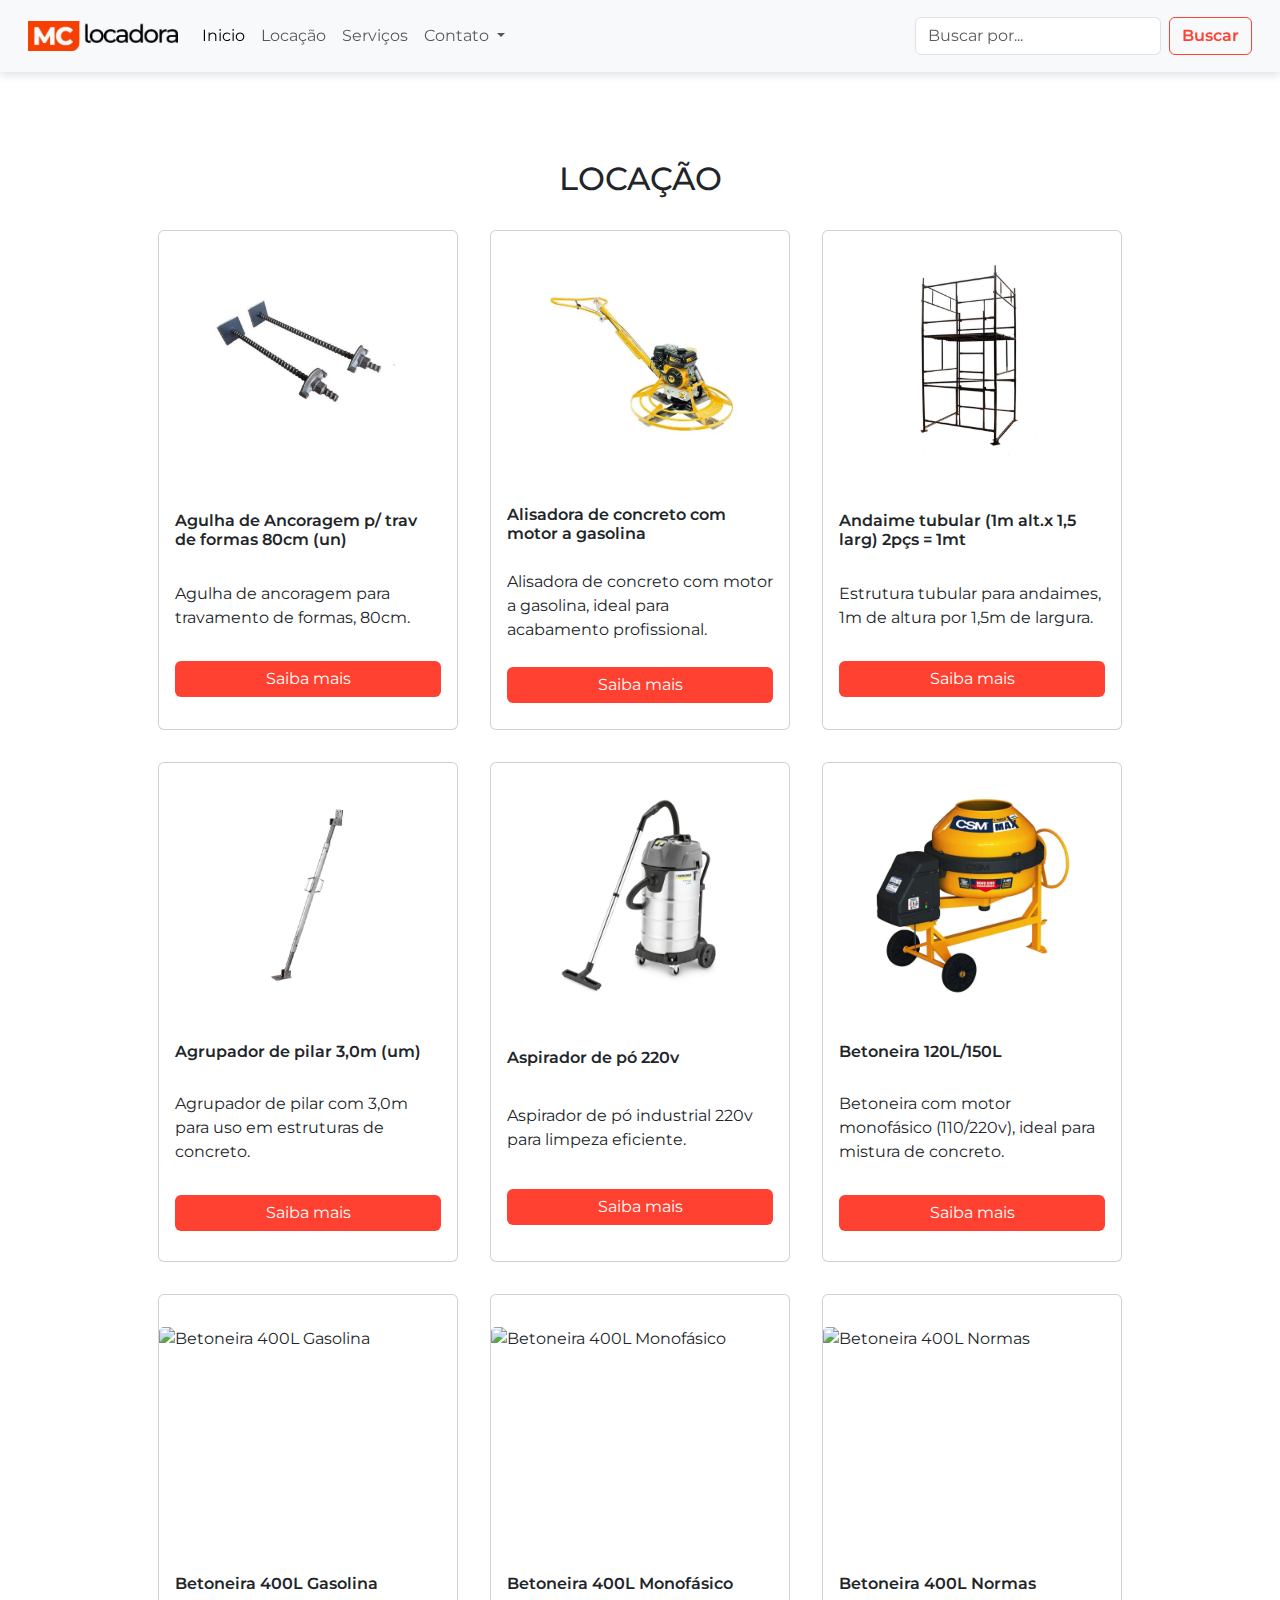
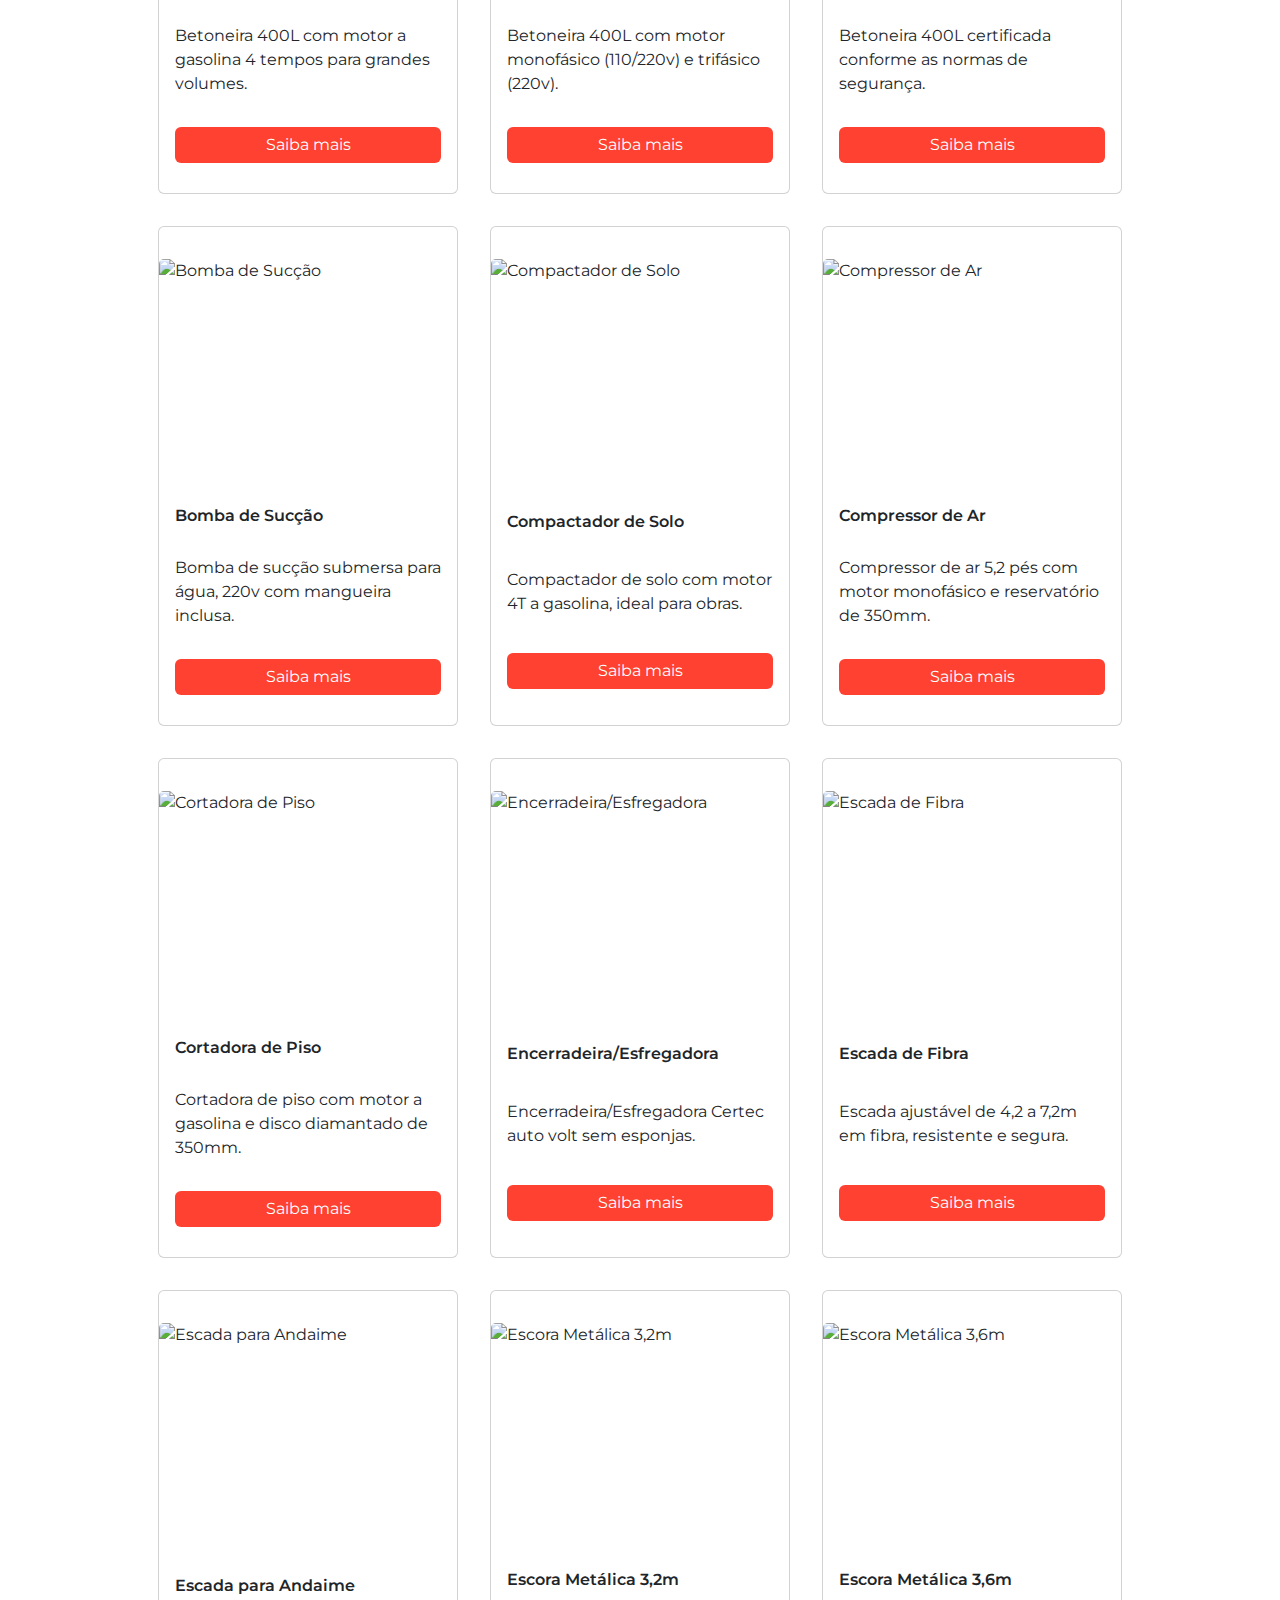
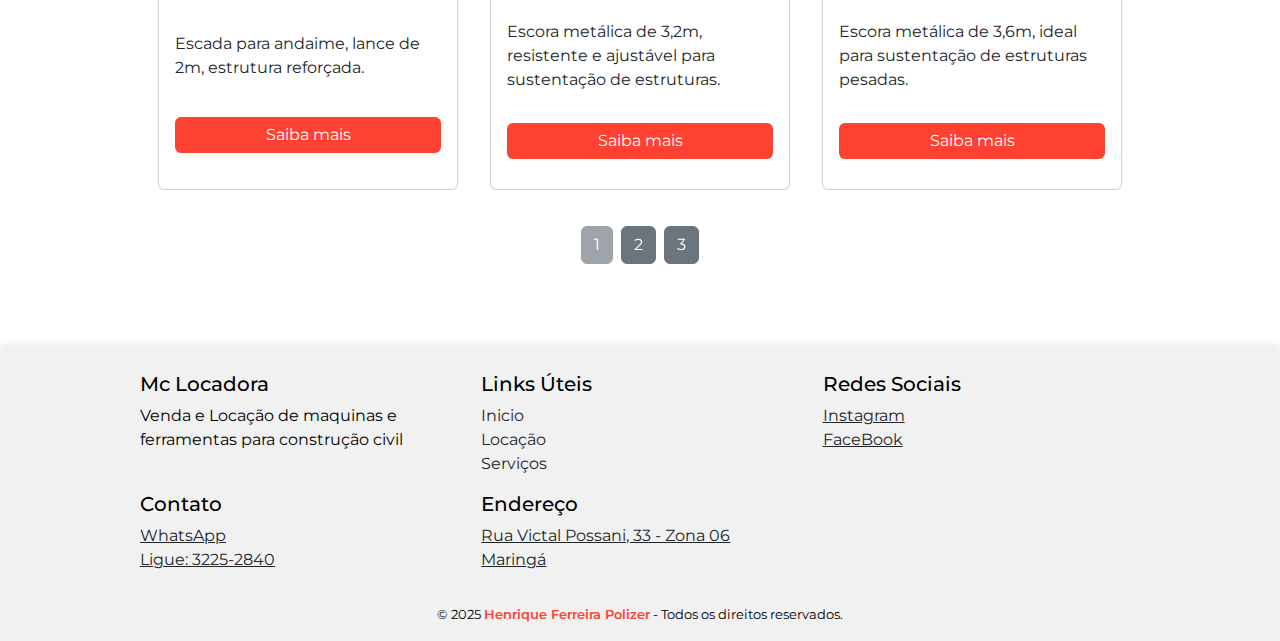
==== commit 2876a04b: "update: atuaçização n formato para .webp" ====
--- a/loja.html
+++ b/loja.html
@@ -4,7 +4,7 @@
 <head>
     <meta charset="UTF-8">
     <meta name="viewport" content="width=device-width, initial-scale=1.0">
-    <title>Mc Locadora - Loja</title>
+    <title>Mc Locadora - Locação</title>
 
     <!-- SEO -->
     <meta name="description" content="McLocadora - Venda e locação de máquinas e ferramentas para construção civil.">
@@ -56,7 +56,7 @@
     <nav class="navbar navbar-expand-lg bg-body-tertiary">
         <div class="container-fluid">
             <a class="navbar-brand" href="index.html"">
-                <img src=" assets/LOGO H 08.png" alt="Mc Locadora Logo2"
+                <img src=" assets/LOGO H 08.webp" alt="Mc Locadora Logo2"
                 style="width: 45px; mix-blend-mode: multiply;">
             </a>
             <button class="navbar-toggler" type="button" data-bs-toggle="collapse"
@@ -70,7 +70,7 @@
                         <a class="nav-link active" aria-current="page" href="index.html">Inicio</a>
                     </li>
                     <li class="nav-item">
-                        <a class="nav-link" href="loja.html">Loja</a>
+                        <a class="nav-link" href="loja.html">Locação</a>
                     </li>
                     <li class="nav-item">
                         <a class="nav-link" href="services.html">Serviços</a>
@@ -133,7 +133,7 @@
         <!-- Loja -->
         <div class="container">
 
-            <h2>Loja</h2>
+            <h2>Locação</h2>
             <div class="produtos mt-4">
                 <div class="cards-products"></div>
 
@@ -160,7 +160,7 @@
                     <h5>Links Úteis</h5>
                     <ul class="list-unstyled">
                         <li><a href="index.html" class="text-dark text-decoration-none">Inicio</a></li>
-                        <li><a href="loja.html" class="text-dark text-decoration-none">Loja</a></li>
+                        <li><a href="loja.html" class="text-dark text-decoration-none">Locação</a></li>
                         <li><a href="services.html" class="text-dark text-decoration-none">Serviços</a></li>
                     </ul>
                 </div>
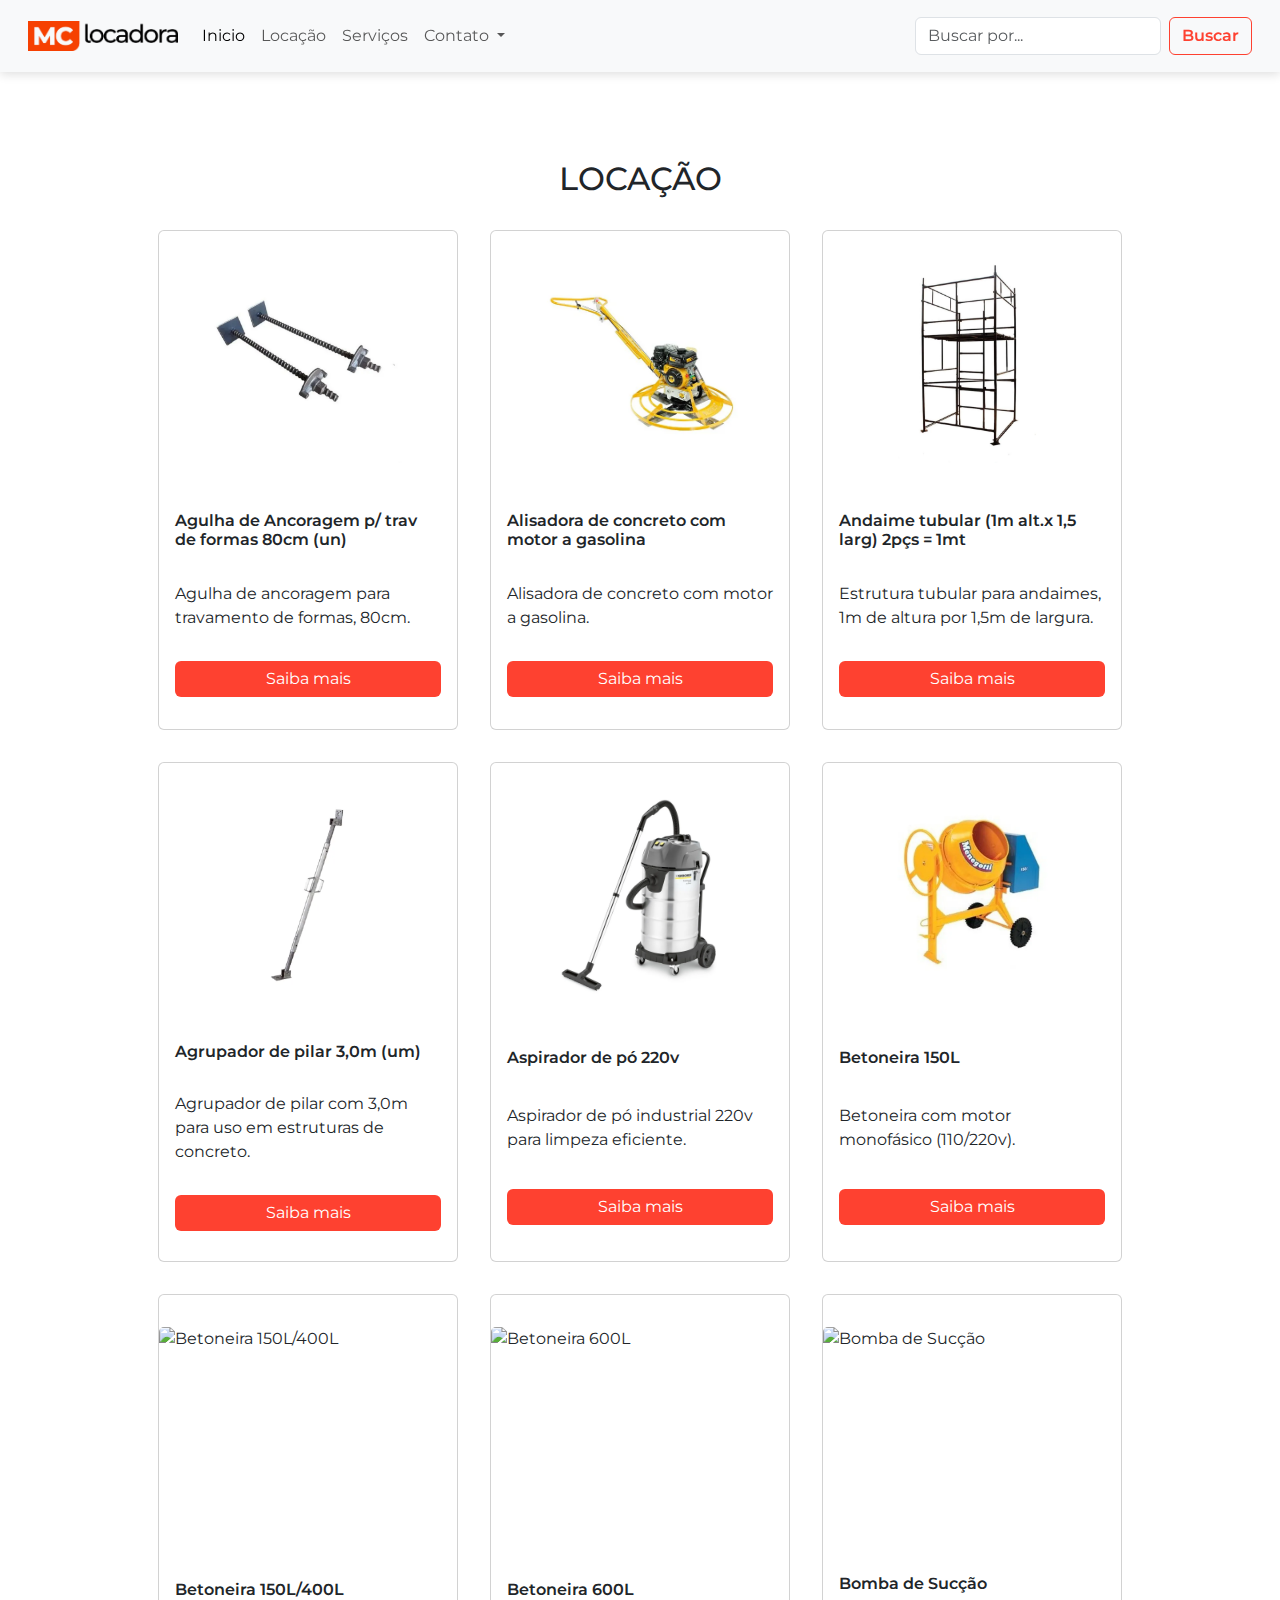
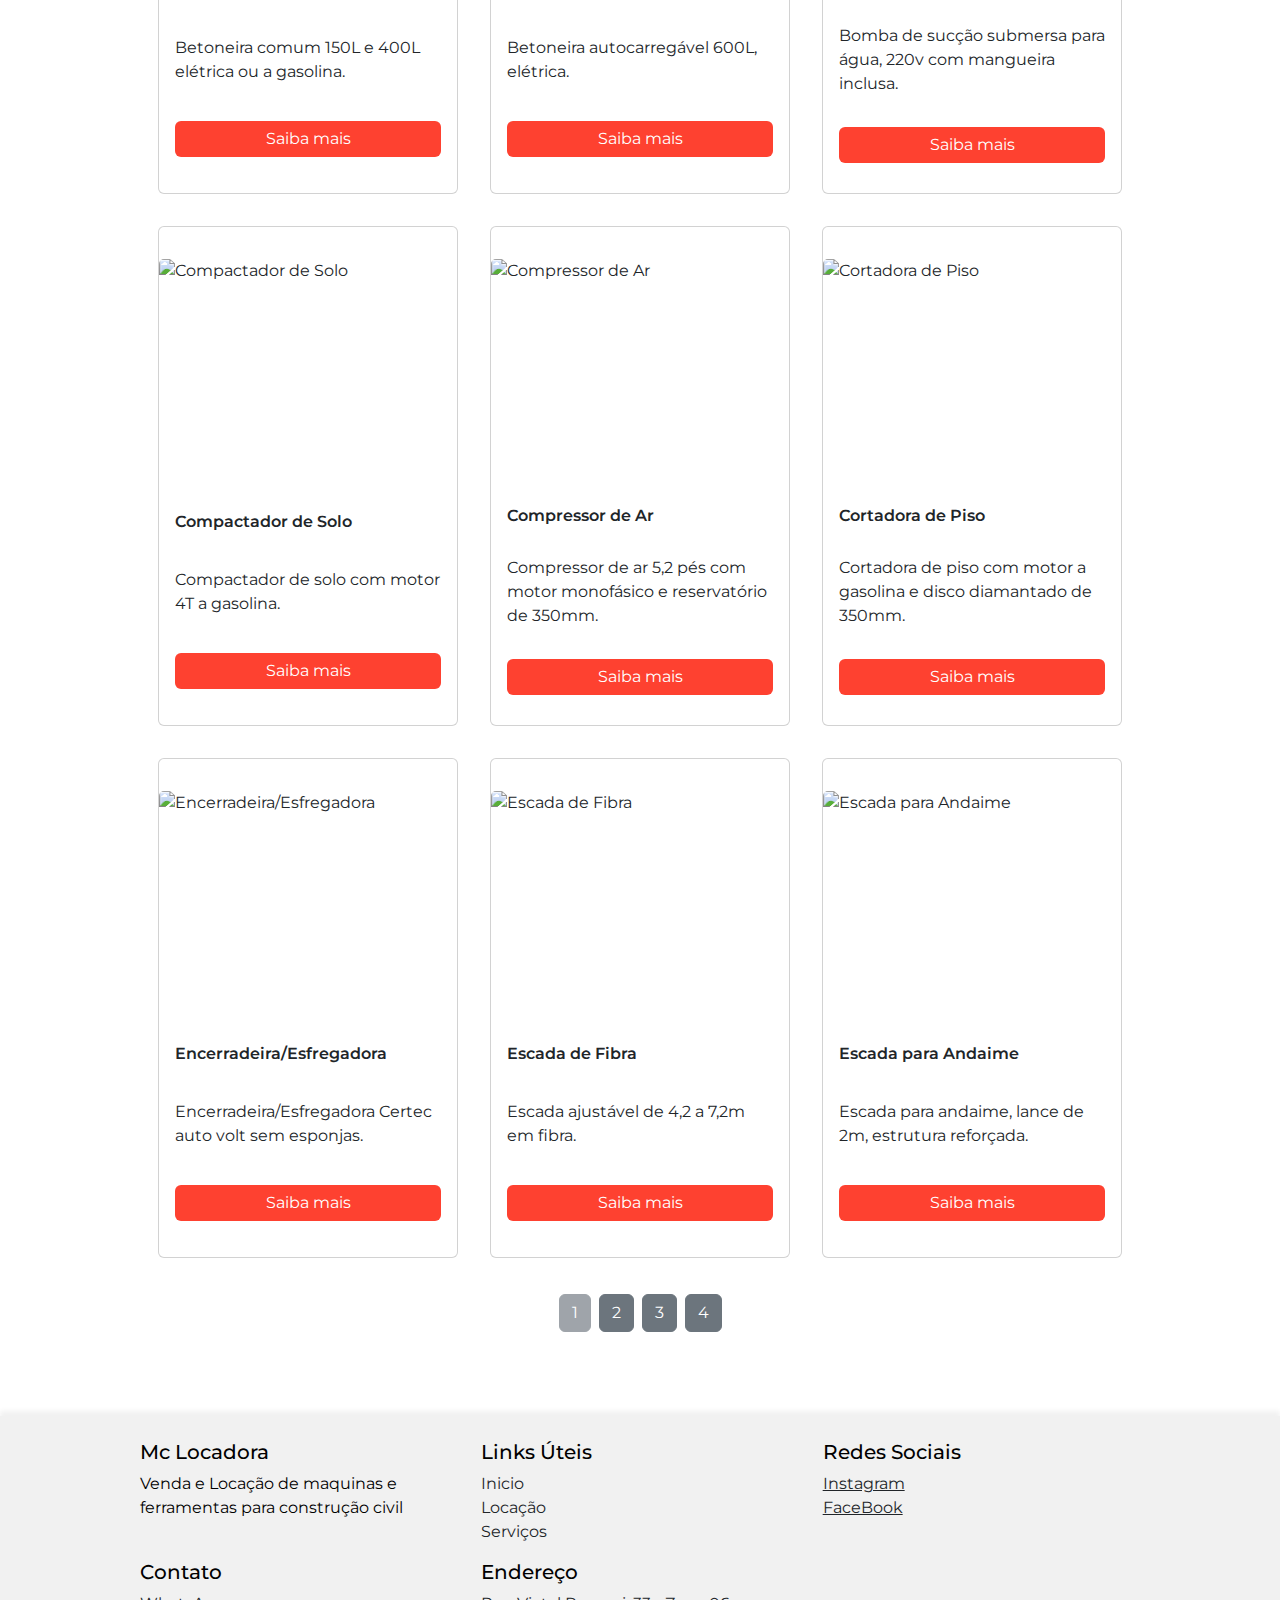
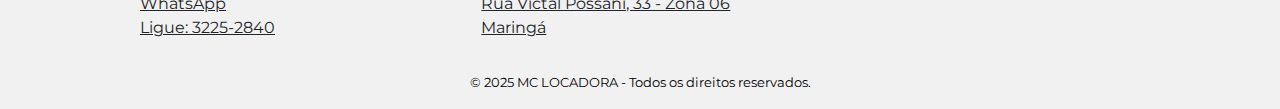
==== commit 41320619: "Update: atualizado &copy" ====
--- a/loja.html
+++ b/loja.html
@@ -187,7 +187,7 @@
             </div>
             <hr class="mt-4 mb-2 border-dark">
             <div class="text-center pb-3 copyright">
-                &copy; 2025 <a href="https://www.linkedin.com/in/hfpolizer/">Henrique Ferreira Polizer</a> - Todos os
+                &copy; 2025 MC LOCADORA - Todos os
                 direitos reservados.
             </div>
         </div>
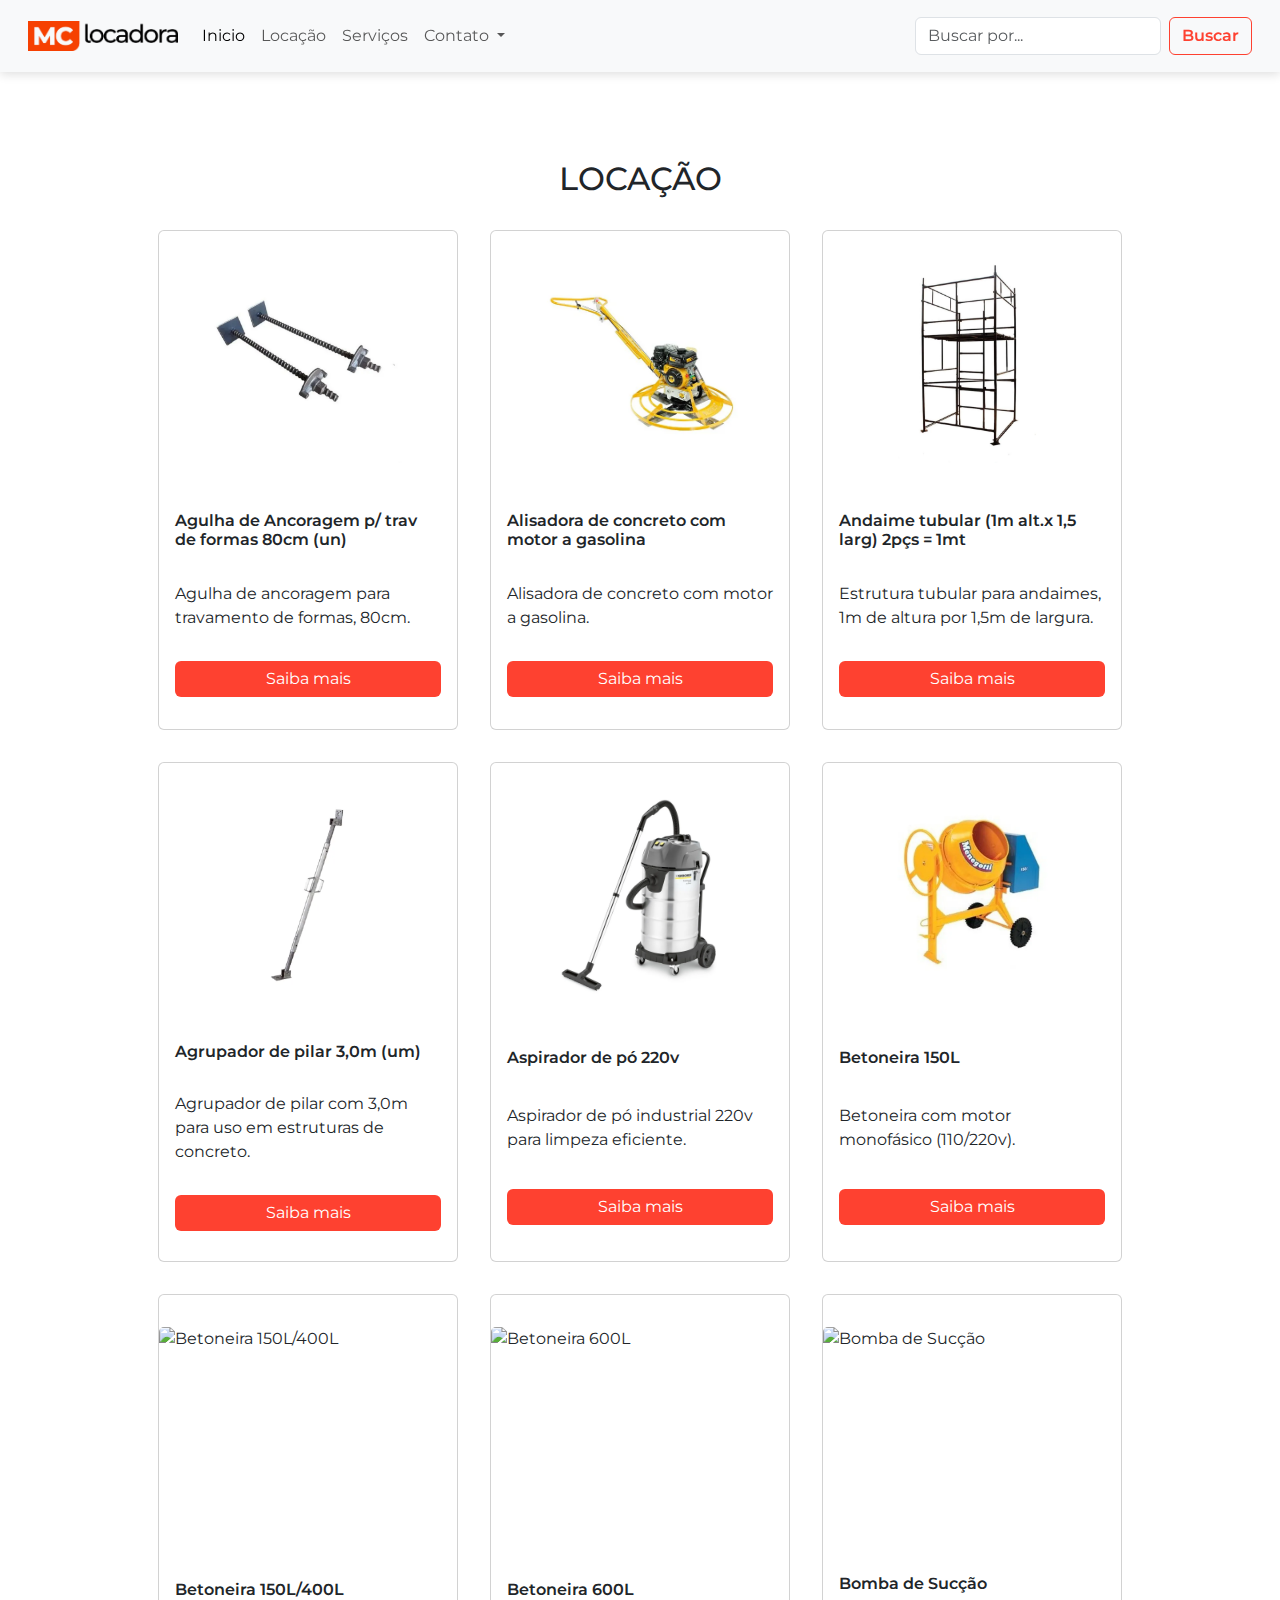
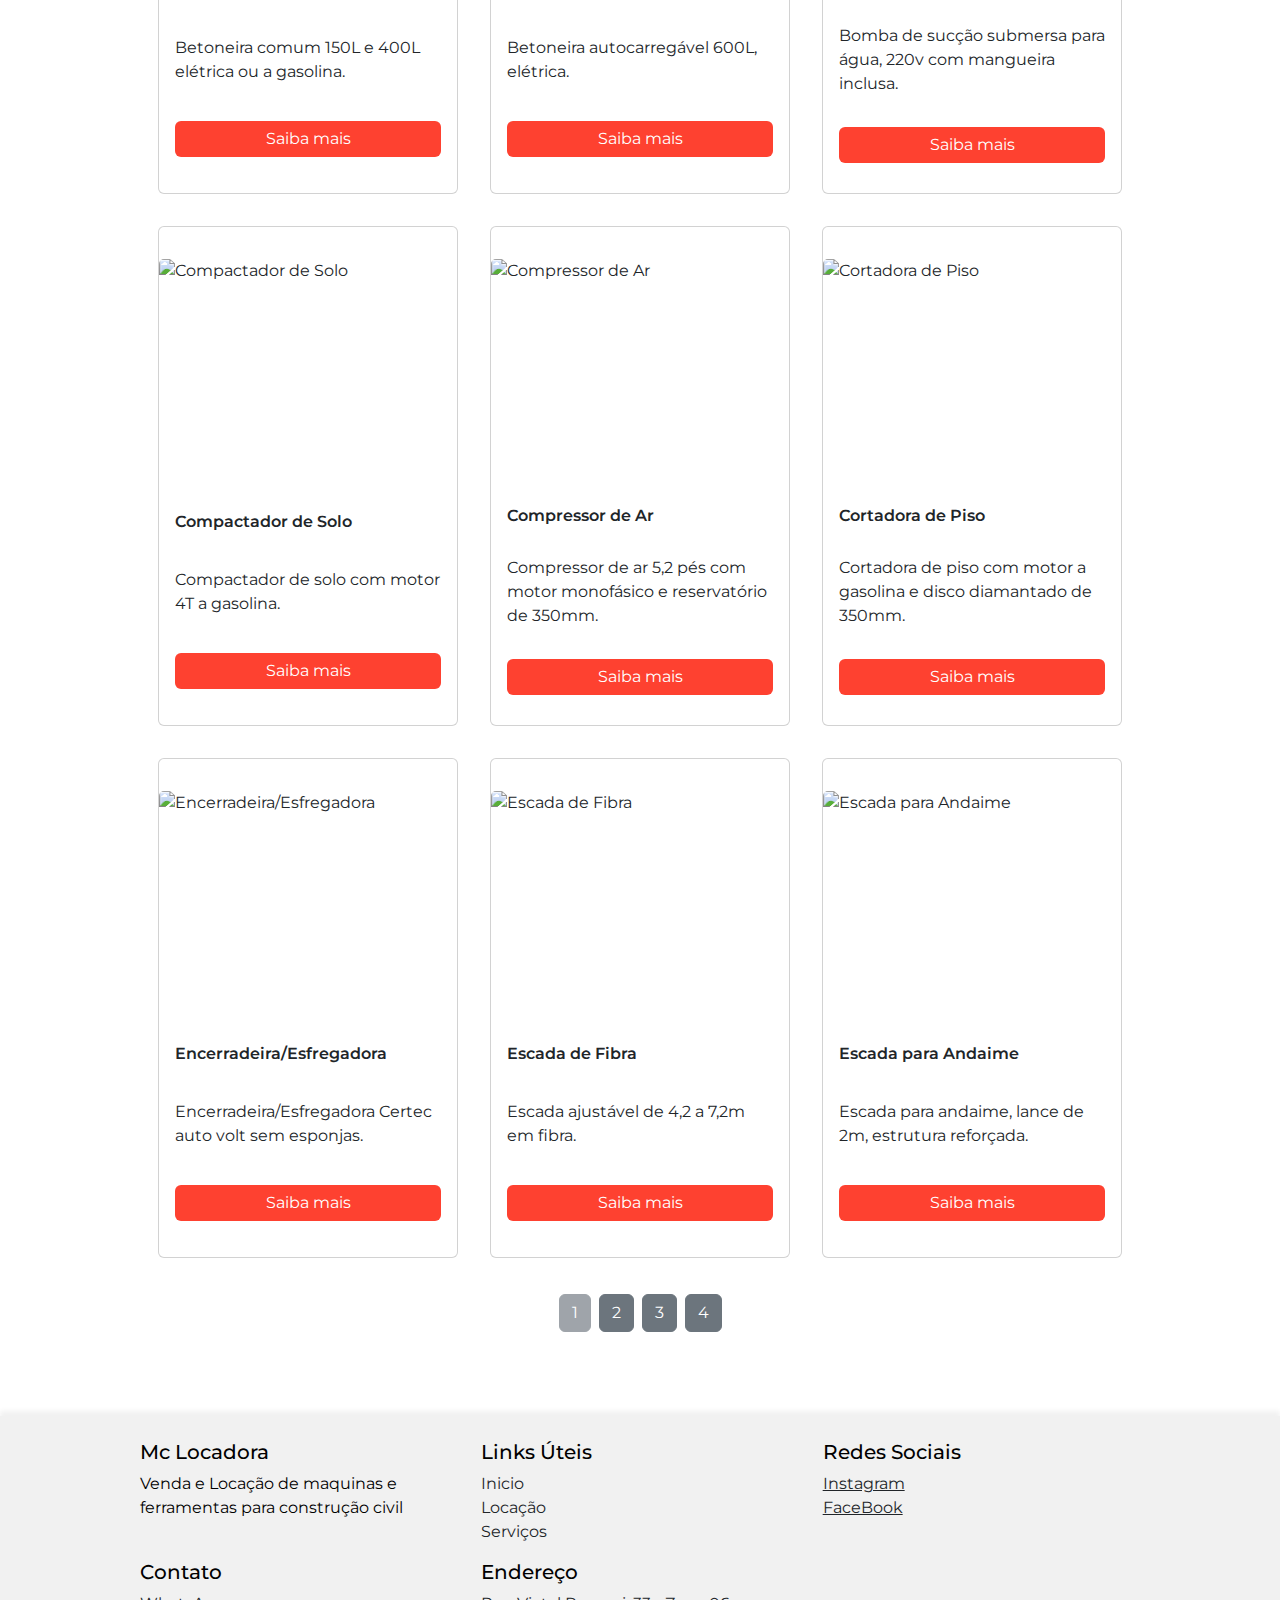
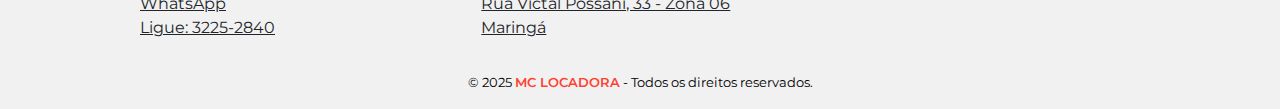
==== commit 7afb134e: "Update: atualizado &copy" ====
--- a/loja.html
+++ b/loja.html
@@ -187,7 +187,7 @@
             </div>
             <hr class="mt-4 mb-2 border-dark">
             <div class="text-center pb-3 copyright">
-                &copy; 2025 MC LOCADORA - Todos os
+                &copy; 2025 <span>MC LOCADORA</span> - Todos os
                 direitos reservados.
             </div>
         </div>
--- a/css/style.css
+++ b/css/style.css
@@ -102,7 +102,7 @@
     & .copyright {
         font-size: .8rem;
 
-        & a {
+        & span {
             color: #fe4130;
             text-decoration: none;
             font-weight: 600;
